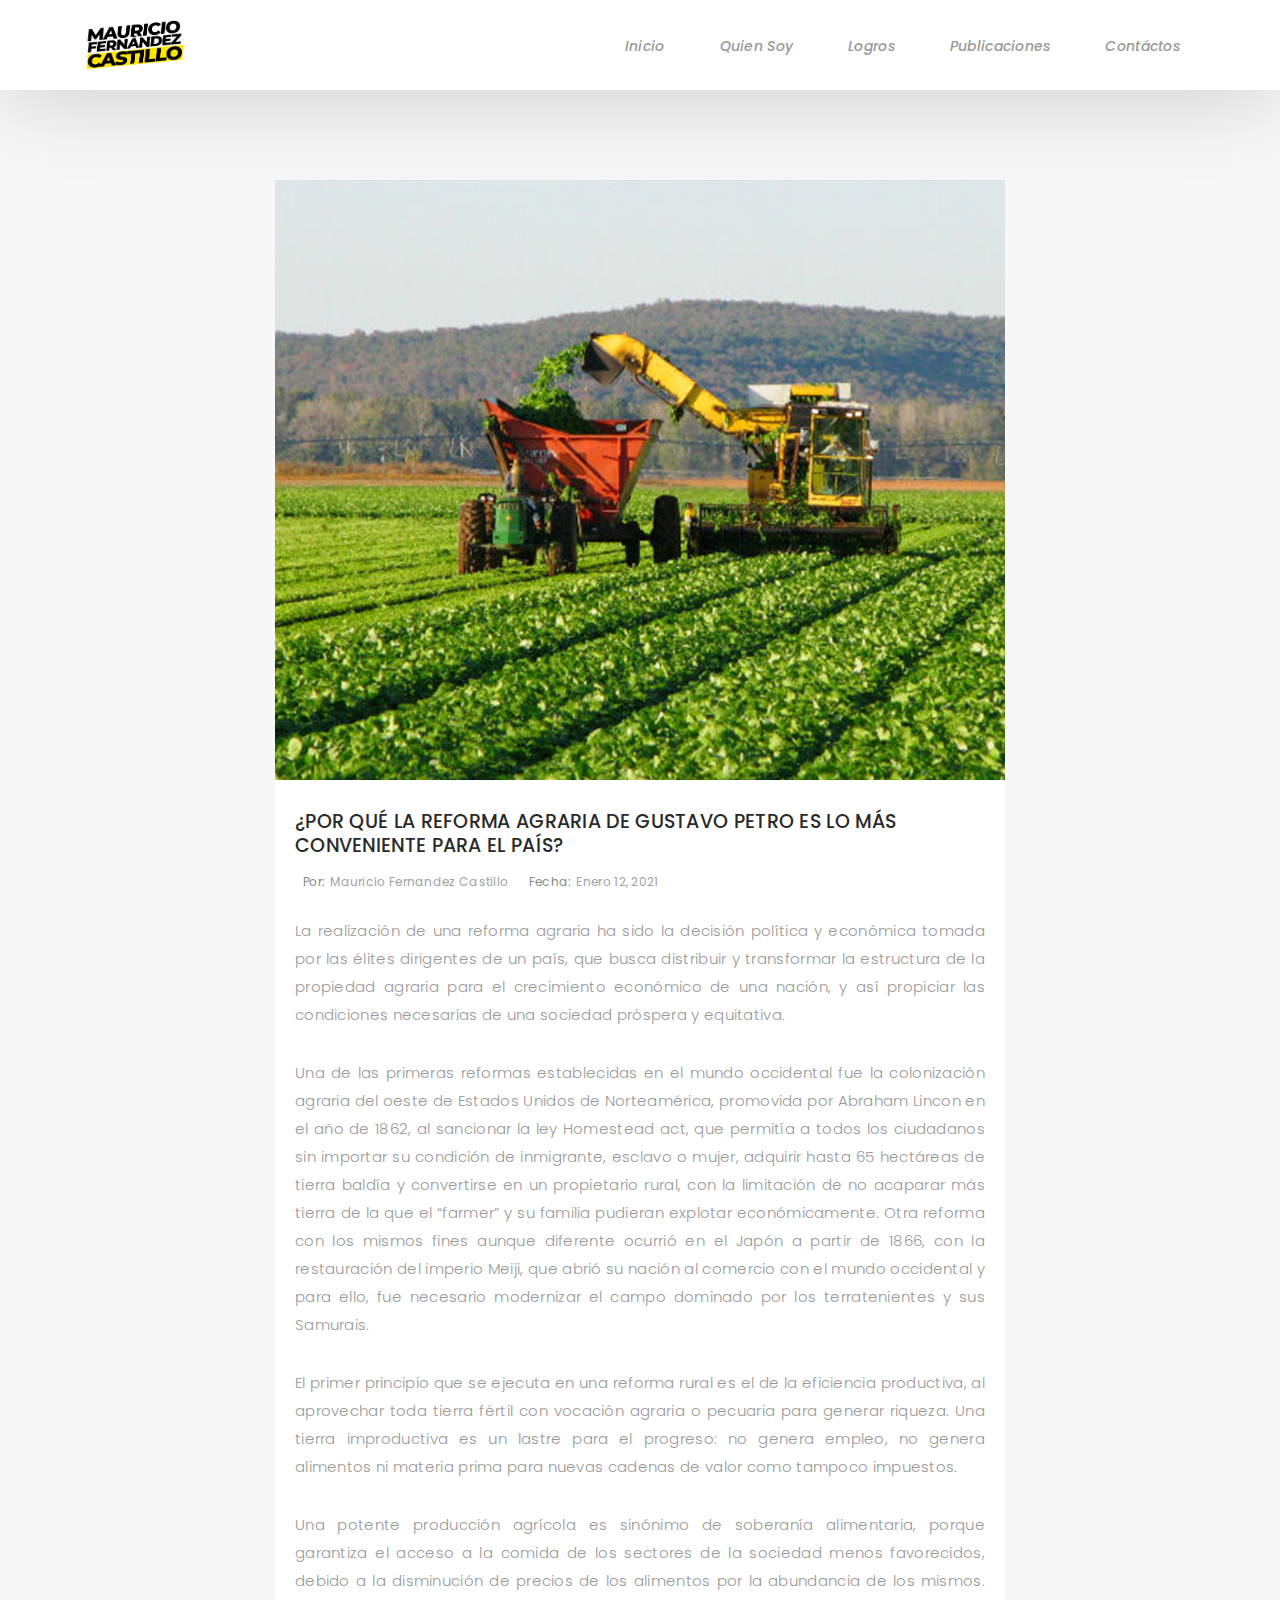
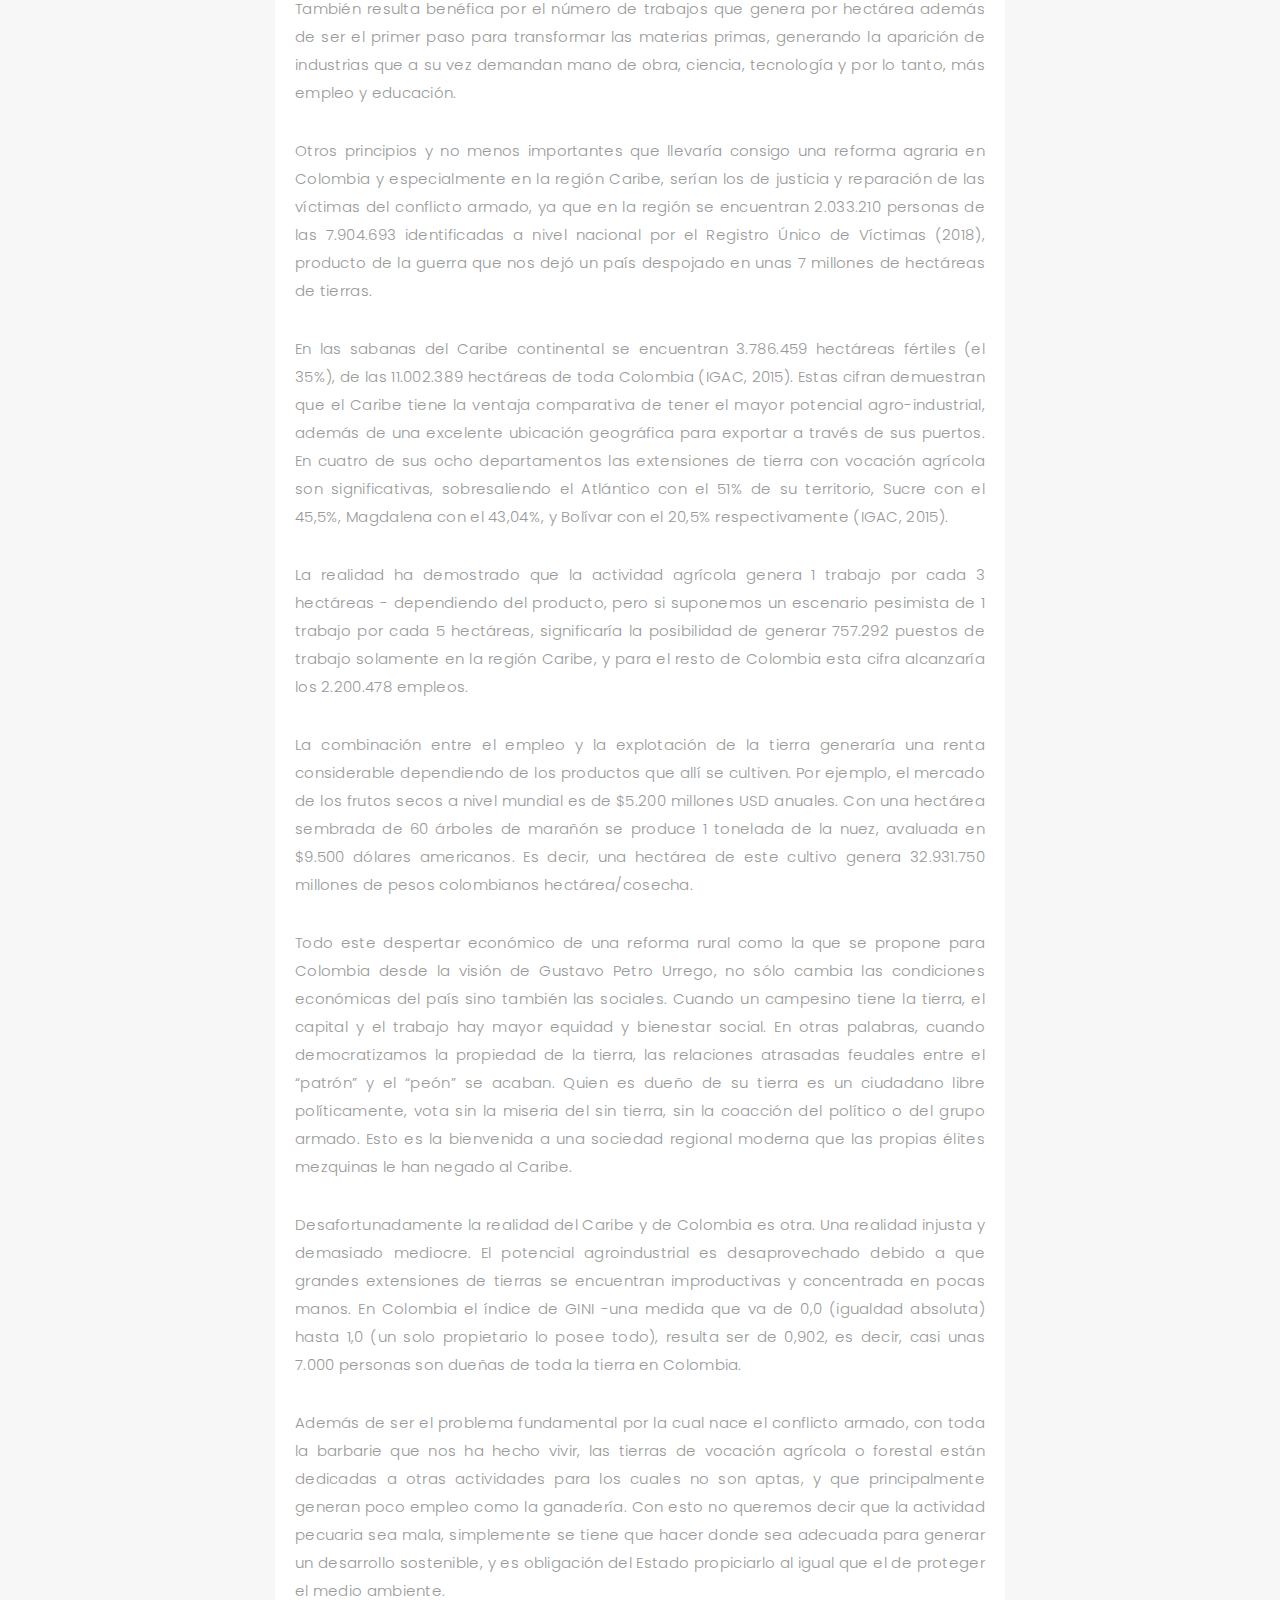
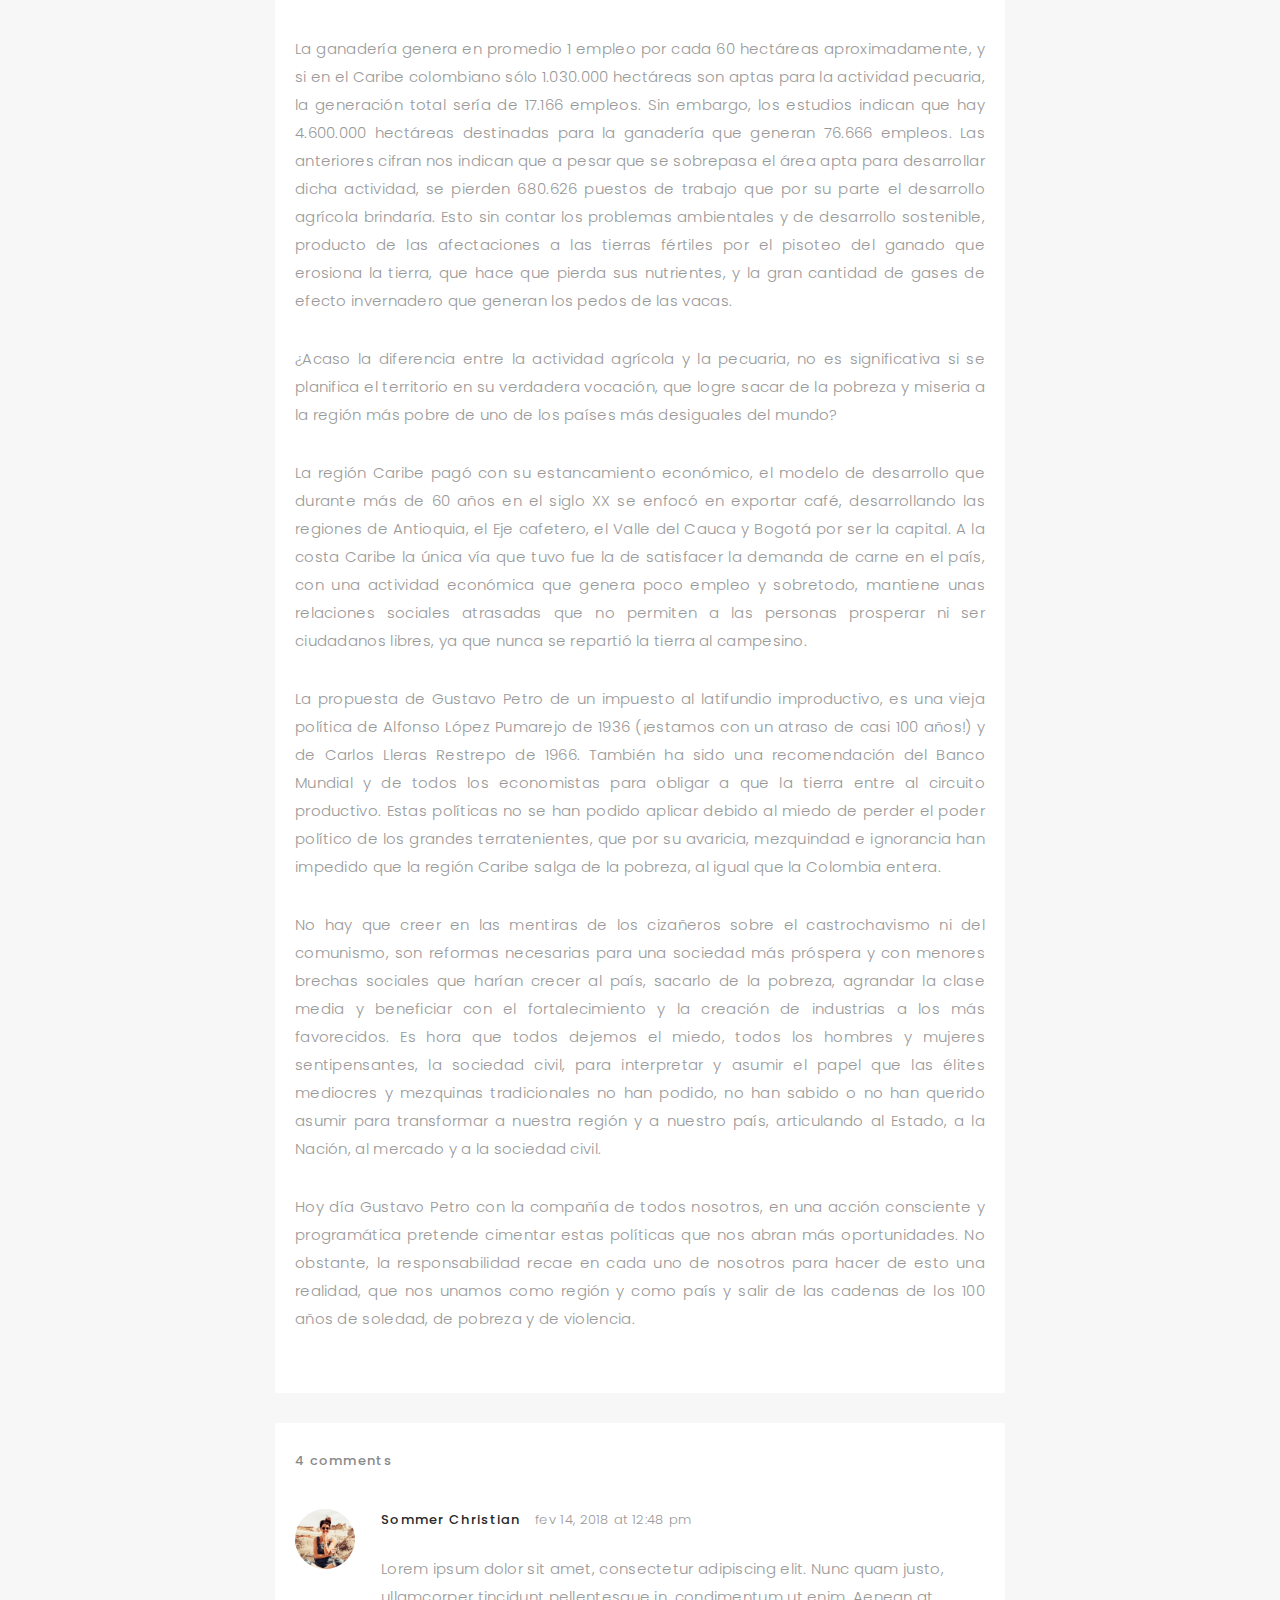
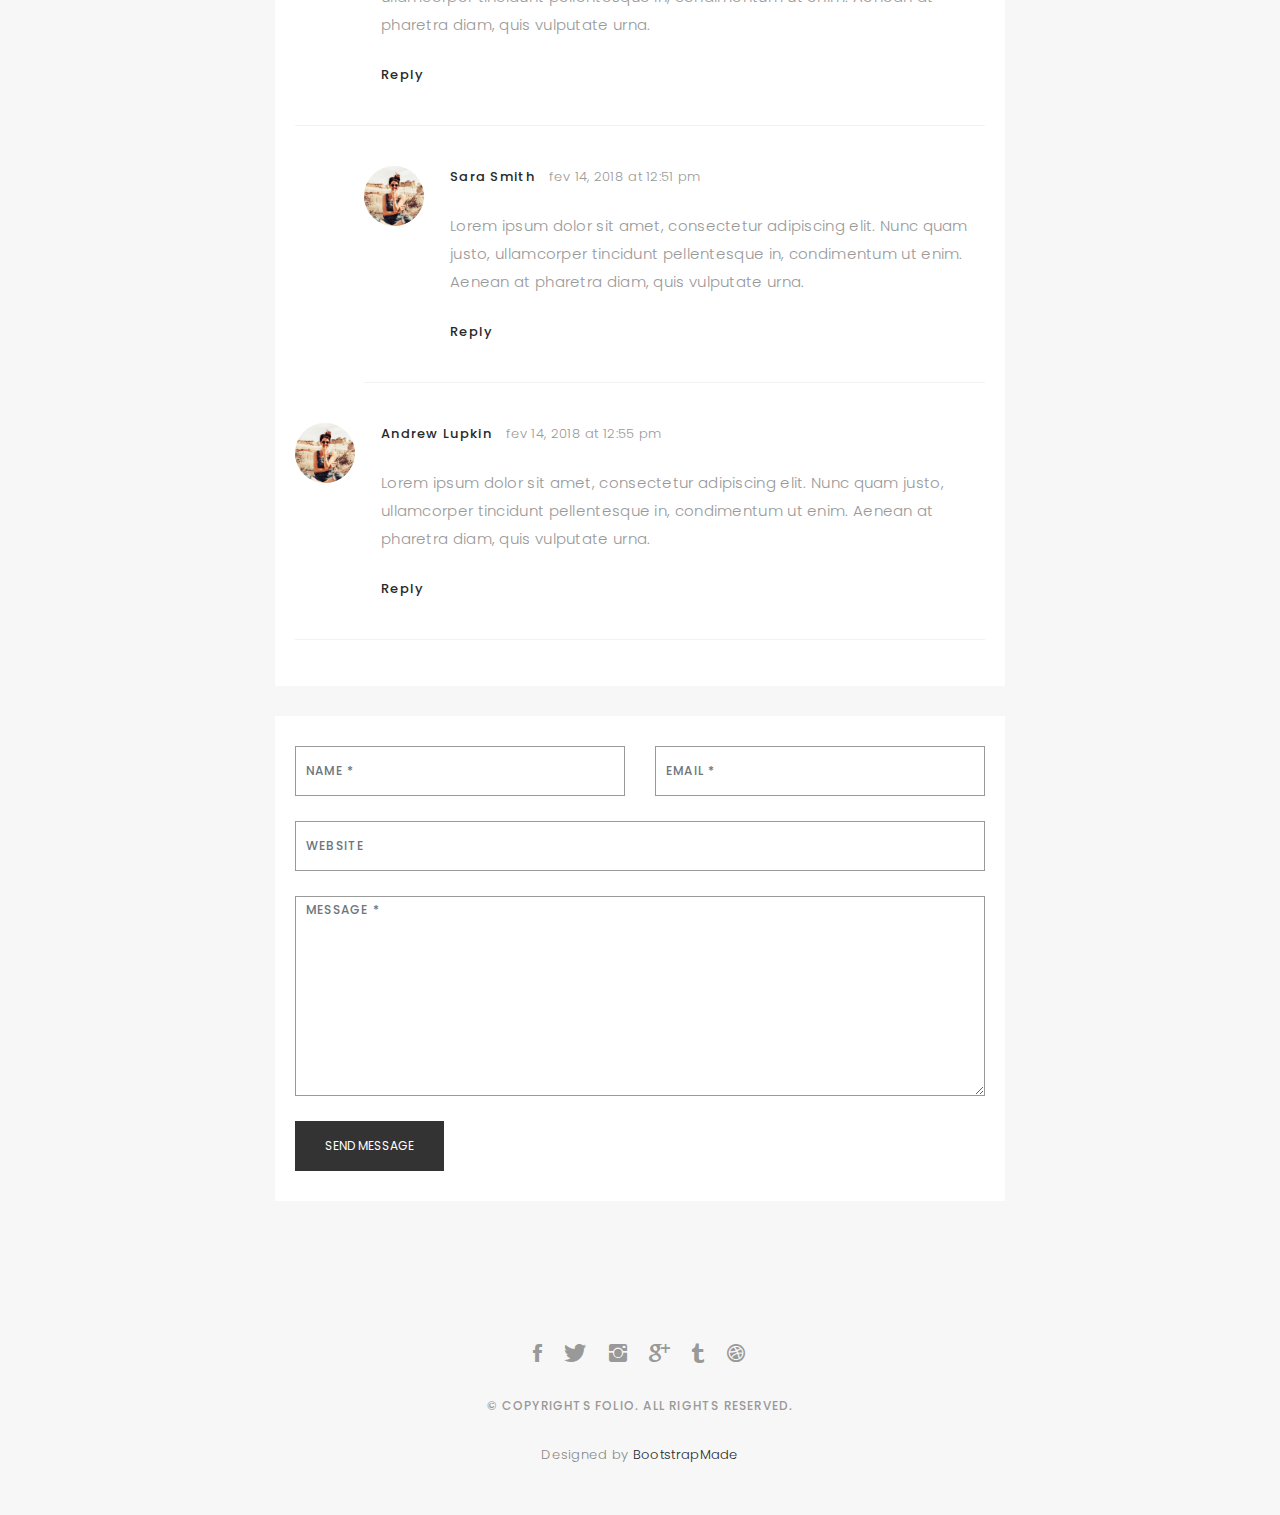
==== publicaciones/por-que-la-reforma-de-gustavo-petro-es-lo-mas-conveniente-para-el-pais.html @ 30d239d6 "segundo commit" ====
<!DOCTYPE html>
<html lang="en">
  <head>
    <!-- meta -->
    <meta charset="utf-8" />
    <meta content="width=device-width, initial-scale=1.0" name="viewport" />

    <title>
      Mauricio Fernández Castillo | ¿POR QUÉ LA REFORMA AGRARIA DE GUSTAVO PETRO
      ES LO MÁS CONVENIENTE PARA EL PAÍS?
    </title>
    <meta content="" name="keywords" />
    <meta content="" name="description" />

    <!-- Google Fonts -->
    <link
      href="https://fonts.googleapis.com/css?family=Poppins:300,300i,400,400i,500,500i,600,600i,700,700i|Playfair+Display:400,400i,700,700i,900,900i"
      rel="stylesheet"
    />

    <!-- Bootstrap CSS File -->
    <link href="../lib/bootstrap/css/bootstrap.min.css" rel="stylesheet" />

    <!-- Libraries CSS Files -->
    <link href="../lib/ionicons/css/ionicons.min.css" rel="stylesheet" />
    <link
      href="../lib/owlcarousel/assets/owl.carousel.min.css"
      rel="stylesheet"
    />
    <link href="../lib/magnific-popup/magnific-popup.css" rel="stylesheet" />
    <link href="../lib/hover/hover.min.css" rel="stylesheet" />

    <!-- Blog Stylesheet File -->
    <link href="../css/blog.css" rel="stylesheet" />

    <!-- Main Stylesheet File -->
    <link href="../css/style.css" rel="stylesheet" />

    <!-- Responsive css -->
    <link href="../css/responsive.css" rel="stylesheet" />

    <!-- Favicon -->
    <link rel="shortcut icon" href="../images/favicon.png" />

    <!-- =======================================================
    Theme Name: Folio
    Theme URL: https://bootstrapmade.com/folio-bootstrap-portfolio-template/
    Author: BootstrapMade.com
    Author URL: https://bootstrapmade.com
  ======================================================= -->
  </head>

  <body>
    <!-- start section navbar -->
    <nav id="main-nav-subpage" class="subpage-nav">
      <div class="row">
        <div class="container">
          <div class="logo">
            <a href="../index.html"
              ><img src="../images/logo.png" alt="logo"
            /></a>
          </div>

          <div class="responsive">
            <i data-icon="m" class="ion-navicon-round"></i>
          </div>

          <ul class="nav-menu list-unstyled">
            <li>
              <a href="../index.html#header" class="smoothScroll">Inicio</a>
            </li>
            <li>
              <a href="../index.html#about" class="smoothScroll">Quien Soy</a>
            </li>
            <li>
              <a href="../index.html#portfolio" class="smoothScroll">Logros</a>
            </li>
            <li>
              <a href="../index.html#journal" class="smoothScroll"
                >Publicaciones</a
              >
            </li>
            <li>
              <a href="../index.html#contact" class="smoothScroll">Contáctos</a>
            </li>
          </ul>
        </div>
      </div>
    </nav>
    <!-- End section navbar -->
    <!-- start section main content -->
    <div class="main-content paddsection">
      <div class="container">
        <div class="row justify-content-center">
          <div class="col-md-8 col-md-offset-2">
            <div class="row">
              <div class="container-main single-main">
                <div class="col-md-12">
                  <div class="block-main mb-30">
                    <img
                      src="../images/reforma-agraria-gustavo-petro-big.jpg"
                      class="img-responsive"
                      alt="reviews2"
                    />
                    <div class="content-main single-post padDiv">
                      <div class="journal-txt">
                        <h4>
                          <a href="#"
                            >¿POR QUÉ LA REFORMA AGRARIA DE GUSTAVO PETRO ES LO
                            MÁS CONVENIENTE PARA EL PAÍS?</a
                          >
                        </h4>
                      </div>
                      <div class="post-meta">
                        <ul class="list-unstyled mb-0">
                          <li class="author">
                            Por:<a href="../index.html#about">Mauricio fernandez Castillo</a>
                          </li>
                          <li class="date">
                            Fecha:<a href="#">Enero 12, 2021</a>
                          </li>
                          <!--li class="commont"><i class="ion-ios-heart-outline"></i><a href="#">3 Comments</a></li-->
                        </ul>
                      </div>
                      <p class="mb-30" align="justify">
                        La realización de una reforma agraria ha sido la
                        decisión política y económica tomada por las élites
                        dirigentes de un país, que busca distribuir y
                        transformar la estructura de la propiedad agraria para
                        el crecimiento económico de una nación, y así propiciar
                        las condiciones necesarias de una sociedad próspera y
                        equitativa.
                      </p>
                      <p class="mb-30" align="justify">
                        Una de las primeras reformas establecidas en el mundo
                        occidental fue la colonización agraria del oeste de
                        Estados Unidos de Norteamérica, promovida por Abraham
                        Lincon en el año de 1862, al sancionar la ley Homestead
                        act, que permitía a todos los ciudadanos sin importar su
                        condición de inmigrante, esclavo o mujer, adquirir hasta
                        65 hectáreas de tierra baldía y convertirse en un
                        propietario rural, con la limitación de no acaparar más
                        tierra de la que el “farmer” y su familia pudieran
                        explotar económicamente. Otra reforma con los mismos
                        fines aunque diferente ocurrió en el Japón a partir de
                        1866, con la restauración del imperio Meiji, que abrió
                        su nación al comercio con el mundo occidental y para
                        ello, fue necesario modernizar el campo dominado por los
                        terratenientes y sus Samurais.
                      </p>
                      <!--blockquote>
                        If you are still looking for that one person who will
                        change your life, take a look in the mirror.
                      </blockquote-->
                      <p class="mb-30" align="justify">
                        El primer principio que se ejecuta en una reforma rural
                        es el de la eficiencia productiva, al aprovechar toda
                        tierra fértil con vocación agraria o pecuaria para
                        generar riqueza. Una tierra improductiva es un lastre
                        para el progreso: no genera empleo, no genera alimentos
                        ni materia prima para nuevas cadenas de valor como
                        tampoco impuestos.
                      </p>
                      <p class="mb-30" align="justify">
                        Una potente producción agrícola es sinónimo de soberanía
                        alimentaria, porque garantiza el acceso a la comida de
                        los sectores de la sociedad menos favorecidos, debido a
                        la disminución de precios de los alimentos por la
                        abundancia de los mismos. También resulta benéfica por
                        el número de trabajos que genera por hectárea además de
                        ser el primer paso para transformar las materias primas,
                        generando la aparición de industrias que a su vez
                        demandan mano de obra, ciencia, tecnología y por lo
                        tanto, más empleo y educación.
                      </p>
                      <p class="mb-30" align="justify">
                        Otros principios y no menos importantes que llevaría
                        consigo una reforma agraria en Colombia y especialmente
                        en la región Caribe, serían los de justicia y reparación
                        de las víctimas del conflicto armado, ya que en la
                        región se encuentran 2.033.210 personas de las 7.904.693
                        identificadas a nivel nacional por el Registro Único de
                        Víctimas (2018), producto de la guerra que nos dejó un
                        país despojado en unas 7 millones de hectáreas de
                        tierras.
                      </p>
                      <p class="mb-30" align="justify">
                        En las sabanas del Caribe continental se encuentran
                        3.786.459 hectáreas fértiles (el 35%), de las 11.002.389
                        hectáreas de toda Colombia (IGAC, 2015). Estas cifran
                        demuestran que el Caribe tiene la ventaja comparativa de
                        tener el mayor potencial agro-industrial, además de una
                        excelente ubicación geográfica para exportar a través de
                        sus puertos. En cuatro de sus ocho departamentos las
                        extensiones de tierra con vocación agrícola son
                        significativas, sobresaliendo el Atlántico con el 51% de
                        su territorio, Sucre con el 45,5%, Magdalena con el
                        43,04%, y Bolívar con el 20,5% respectivamente (IGAC,
                        2015).
                      </p>
                      <p class="mb-30" align="justify">
                        La realidad ha demostrado que la actividad agrícola
                        genera 1 trabajo por cada 3 hectáreas - dependiendo del
                        producto, pero si suponemos un escenario pesimista de 1
                        trabajo por cada 5 hectáreas, significaría la
                        posibilidad de generar 757.292 puestos de trabajo
                        solamente en la región Caribe, y para el resto de
                        Colombia esta cifra alcanzaría los 2.200.478 empleos.
                      </p>
                      <p class="mb-30" align="justify">
                        La combinación entre el empleo y la explotación de la
                        tierra generaría una renta considerable dependiendo de
                        los productos que allí se cultiven. Por ejemplo, el
                        mercado de los frutos secos a nivel mundial es de $5.200
                        millones USD anuales. Con una hectárea sembrada de 60
                        árboles de marañón se produce 1 tonelada de la nuez,
                        avaluada en $9.500 dólares americanos. Es decir, una
                        hectárea de este cultivo genera 32.931.750 millones de
                        pesos colombianos hectárea/cosecha.
                      </p>
                      <p class="mb-30" align="justify">
                        Todo este despertar económico de una reforma rural como
                        la que se propone para Colombia desde la visión de
                        Gustavo Petro Urrego, no sólo cambia las condiciones
                        económicas del país sino también las sociales. Cuando un
                        campesino tiene la tierra, el capital y el trabajo hay
                        mayor equidad y bienestar social. En otras palabras,
                        cuando democratizamos la propiedad de la tierra, las
                        relaciones atrasadas feudales entre el “patrón” y el
                        “peón” se acaban. Quien es dueño de su tierra es un
                        ciudadano libre políticamente, vota sin la miseria del
                        sin tierra, sin la coacción del político o del grupo
                        armado. Esto es la bienvenida a una sociedad regional
                        moderna que las propias élites mezquinas le han negado
                        al Caribe.
                      </p>
                      <p class="mb-30" align="justify">Desafortunadamente la realidad del Caribe y de Colombia es otra. Una realidad injusta y demasiado
                        mediocre. El potencial agroindustrial es desaprovechado debido a que grandes extensiones de
                        tierras se encuentran improductivas y concentrada en pocas manos. En Colombia el índice de GINI
                        -una medida que va de 0,0 (igualdad absoluta) hasta 1,0 (un solo propietario lo posee todo), resulta
                        ser de 0,902, es decir, casi unas 7.000 personas son dueñas de toda la tierra en Colombia.</p>
                      <p class="mb-30" align="justify">Además de ser el problema fundamental por la cual nace el conflicto armado, con toda la barbarie
                        que nos ha hecho vivir, las tierras de vocación agrícola o forestal están dedicadas a otras actividades
                        para los cuales no son aptas, y que principalmente generan poco empleo como la ganadería. Con
                        esto no queremos decir que la actividad pecuaria sea mala, simplemente se tiene que hacer donde
                        sea adecuada para generar un desarrollo sostenible, y es obligación del Estado propiciarlo al igual
                        que el de proteger el medio ambiente.</p>
                      <p class="mb-30" align="justify">La ganadería genera en promedio 1 empleo por cada 60 hectáreas aproximadamente, y si en el
                        Caribe colombiano sólo 1.030.000 hectáreas son aptas para la actividad pecuaria, la generación total
                        sería de 17.166 empleos. Sin embargo, los estudios indican que hay 4.600.000 hectáreas destinadas
                        para la ganadería que generan 76.666 empleos. Las anteriores cifran nos indican que a pesar que se
                        sobrepasa el área apta para desarrollar dicha actividad, se pierden 680.626 puestos de trabajo que
                        por su parte el desarrollo agrícola brindaría. Esto sin contar los problemas ambientales y de
                        desarrollo sostenible, producto de las afectaciones a las tierras fértiles por el pisoteo del ganado que
                        erosiona la tierra, que hace que pierda sus nutrientes, y la gran cantidad de gases de efecto
                        invernadero que generan los pedos de las vacas.</p>
                      <p class="mb-30" align="justify">¿Acaso la diferencia entre la actividad agrícola y la pecuaria, no es significativa si se planifica el
                        territorio en su verdadera vocación, que logre sacar de la pobreza y miseria a la región más pobre de
                        uno de los países más desiguales del mundo?</p>
                      <p class="mb-30" align="justify">La región Caribe pagó con su estancamiento económico, el modelo de desarrollo que durante más
                        de 60 años en el siglo XX se enfocó en exportar café, desarrollando las regiones de Antioquia, el
                        Eje cafetero, el Valle del Cauca y Bogotá por ser la capital. A la costa Caribe la única vía que tuvo
                        fue la de satisfacer la demanda de carne en el país, con una actividad económica que genera poco
                        empleo y sobretodo, mantiene unas relaciones sociales atrasadas que no permiten a las personas
                        prosperar ni ser ciudadanos libres, ya que nunca se repartió la tierra al campesino.</p>
                      <p class="mb-30" align="justify">La propuesta de Gustavo Petro de un impuesto al latifundio improductivo, es una vieja política de
                        Alfonso López Pumarejo de 1936 (¡estamos con un atraso de casi 100 años!) y de Carlos Lleras
                        Restrepo de 1966. También ha sido una recomendación del Banco Mundial y de todos los
                        economistas para obligar a que la tierra entre al circuito productivo. Estas políticas no se han podido
                        aplicar debido al miedo de perder el poder político de los grandes terratenientes, que por su avaricia,
                        mezquindad e ignorancia han impedido que la región Caribe salga de la pobreza, al igual que la
                        Colombia entera.</p>
                      <p class="mb-30" align="justify">No hay que creer en las mentiras de los cizañeros sobre el castrochavismo ni del comunismo, son
                        reformas necesarias para una sociedad más próspera y con menores brechas sociales que harían
                        crecer al país, sacarlo de la pobreza, agrandar la clase media y beneficiar con el fortalecimiento y la
                        creación de industrias a los más favorecidos. Es hora que todos dejemos el miedo, todos los
                        hombres y mujeres sentipensantes, la sociedad civil, para interpretar y asumir el papel que las élites
                        mediocres y mezquinas tradicionales no han podido, no han sabido o no han querido asumir para
                        transformar a nuestra región y a nuestro país, articulando al Estado, a la Nación, al mercado y a la
                        sociedad civil.</p>
                      <p class="mb-30" align="justify">Hoy día Gustavo Petro con la compañía de todos nosotros, en una acción consciente y programática
                        pretende cimentar estas políticas que nos abran más oportunidades. No obstante, la responsabilidad
                        recae en cada uno de nosotros para hacer de esto una realidad, que nos unamos como región y como
                        país y salir de las cadenas de los 100 años de soledad, de pobreza y de violencia.</p>

                    </div>
                  </div>
                </div>
                <div class="col-md-12">
                  <div class="comments text-left padDiv mb-30">
                    <div class="entry-comments">
                      <h6 class="mb-30">4 comments</h6>
                      <ul class="entry-comments-list list-unstyled">
                        <li>
                          <div class="entry-comments-item">
                            <img
                              src="../images/avatar.jpg"
                              class="entry-comments-avatar"
                              alt=""
                            />
                            <div class="entry-comments-body">
                              <span class="entry-comments-author"
                                >Sommer Christian</span
                              >
                              <span
                                ><a href="#">fev 14, 2018 at 12:48 pm</a></span
                              >
                              <p class="mb-10">
                                Lorem ipsum dolor sit amet, consectetur
                                adipiscing elit. Nunc quam justo, ullamcorper
                                tincidunt pellentesque in, condimentum ut enim.
                                Aenean at pharetra diam, quis vulputate urna.
                              </p>
                              <a class="rep" href="#">Reply</a>
                            </div>
                          </div>
                          <ul class="entry-comments-reply list-unstyled">
                            <li>
                              <div class="entry-comments-item">
                                <img
                                  src="../images/avatar.jpg"
                                  class="entry-comments-avatar"
                                  alt=""
                                />
                                <div class="entry-comments-body">
                                  <span class="entry-comments-author"
                                    >Sara Smith</span
                                  >
                                  <span
                                    ><a href="#"
                                      >fev 14, 2018 at 12:51 pm</a
                                    ></span
                                  >
                                  <p class="mb-10">
                                    Lorem ipsum dolor sit amet, consectetur
                                    adipiscing elit. Nunc quam justo,
                                    ullamcorper tincidunt pellentesque in,
                                    condimentum ut enim. Aenean at pharetra
                                    diam, quis vulputate urna.
                                  </p>
                                  <a class="rep" href="#">Reply</a>
                                </div>
                              </div>
                            </li>
                          </ul>
                        </li>
                        <li>
                          <div class="entry-comments-item">
                            <img
                              src="../images/avatar.jpg"
                              class="entry-comments-avatar"
                              alt=""
                            />
                            <div class="entry-comments-body">
                              <span class="entry-comments-author"
                                >Andrew Lupkin</span
                              >
                              <span
                                ><a href="#">fev 14, 2018 at 12:55 pm</a></span
                              >
                              <p class="mb-10">
                                Lorem ipsum dolor sit amet, consectetur
                                adipiscing elit. Nunc quam justo, ullamcorper
                                tincidunt pellentesque in, condimentum ut enim.
                                Aenean at pharetra diam, quis vulputate urna.
                              </p>
                              <a class="rep" href="#">Reply</a>
                            </div>
                          </div>
                        </li>
                      </ul>
                    </div>
                  </div>
                </div>
                <div class="col-lg-12">
                  <div class="cmt padDiv">
                    <form id="comment-form" method="post" action="" role="form">
                      <div class="row">
                        <div class="col-lg-6">
                          <div class="form-group">
                            <input
                              id="form_name"
                              type="text"
                              name="name"
                              class="form-control"
                              placeholder="Name *"
                              required="required"
                            />
                          </div>
                        </div>
                        <div class="col-lg-6">
                          <div class="form-group">
                            <input
                              id="form_email"
                              type="email"
                              name="email"
                              class="form-control"
                              placeholder="email *"
                              required="required"
                            />
                          </div>
                        </div>
                        <div class="col-md-12">
                          <div class="form-group">
                            <input
                              id="form_name"
                              type="text"
                              name="website"
                              class="form-control"
                              placeholder="Website"
                            />
                          </div>
                        </div>
                        <div class="col-lg-12">
                          <div class="form-group">
                            <textarea
                              id="form_message"
                              name="message"
                              class="form-control"
                              placeholder="Message *"
                              style="height: 200px"
                              required="required"
                            ></textarea>
                          </div>
                        </div>
                        <div class="col-lg-12">
                          <input
                            type="submit"
                            class="btn btn-defeault btn-send"
                            value="Send message"
                          />
                        </div>
                      </div>
                    </form>
                  </div>
                </div>
              </div>
            </div>
          </div>
        </div>
      </div>
    </div>
    <!--  </div> -->
    <!-- start section main content -->

    <!-- start section footer -->
    <div id="footer" class="text-center">
      <div class="container">
        <div class="socials-media text-center">
          <ul class="list-unstyled">
            <li>
              <a href="#"><i class="ion-social-facebook"></i></a>
            </li>
            <li>
              <a href="#"><i class="ion-social-twitter"></i></a>
            </li>
            <li>
              <a href="#"><i class="ion-social-instagram"></i></a>
            </li>
            <li>
              <a href="#"><i class="ion-social-googleplus"></i></a>
            </li>
            <li>
              <a href="#"><i class="ion-social-tumblr"></i></a>
            </li>
            <li>
              <a href="#"><i class="ion-social-dribbble"></i></a>
            </li>
          </ul>
        </div>

        <p>&copy; Copyrights Folio. All rights reserved.</p>

        <div class="credits">
          <!--
          All the links in the footer should remain intact.
          You can delete the links only if you purchased the pro version.
          Licensing information: https://bootstrapmade.com/license/
          Purchase the pro version with working PHP/AJAX contact form: https://bootstrapmade.com/buy/?theme=Folio
        -->
          Designed by <a href="https://bootstrapmade.com/">BootstrapMade</a>
        </div>
      </div>
    </div>
    <!-- End section footer -->

    <!-- JavaScript Libraries -->
    <script src="../lib/jquery/jquery.min.js"></script>
    <script src="../lib/jquery/jquery-migrate.min.js"></script>
    <script src="../lib/bootstrap/js/bootstrap.bundle.min.js"></script>
    <script src="../lib/typed/typed.js"></script>
    <script src="../lib/owlcarousel/owl.carousel.min.js"></script>
    <script src="../lib/magnific-popup/magnific-popup.min.js"></script>
    <script src="../lib/isotope/isotope.pkgd.min.js"></script>

    <!-- Contact Form JavaScript File -->
    <script src="../contactform/contactform.js"></script>

    <!-- Template Main Javascript File -->
    <script src="../js/main.js"></script>
  </body>
</html>
---- css/blog.css ----
/*-----------------------------------------------------------------------------------*/

/*  -  Navbar fixd page
/*-----------------------------------------------------------------------------------*/

.subpage-nav {
  display: block !important;
  position: relative;
}

/*-----------------------------------------------------------------------------------*/

/*  /* Single page */

/*-----------------------------------------------------------------------------------*/

/* main content */

.main-content {
  background: #f7f7f7;
}

.main-content .container-main {
  display: inline-block;
  width: 100%;
}

.main-content .container-main .block-main {
  margin-bottom: 30px;
  overflow: hidden;
}

.container-main .block-main .content-main {
  background: #fff none repeat scroll 0 0;
  display: inline-block;
  width: 100%;
}

.journal-txt h4 a {
  display: block;
  font-size: 19px;
  line-height: 24px;
  margin: 0 0 13px 0;
  font-weight: 500;
  color: #292929;
  -moz-transition: all 0.5s ease-in-out 0s;
  -ms-transition: all 0.5s ease-in-out 0s;
  -o-transition: all 0.5s ease-in-out 0s;
  -webkit-transition: all 0.5s ease-in-out 0s;
  transition: all 0.5s ease-in-out 0s;
}

.journal-txt h4 a:hover {
  color: #b8a07e;
  -moz-transition: all 0.5s ease-in-out 0s;
  -ms-transition: all 0.5s ease-in-out 0s;
  -o-transition: all 0.5s ease-in-out 0s;
  -webkit-transition: all 0.5s ease-in-out 0s;
  transition: all 0.5s ease-in-out 0s;
}

.post-meta ul li {
  font-size: 12px;
  font-weight: normal;
  margin-left: 8px;
  margin-right: 8px;
  text-transform: capitalize;
  display: inline-block;
  float: none;
}

.content-main .post-meta a {
  color: #a2a2a2;
  margin-left: 5px;
}

/* Commonts */

.comments {
  background: #fff;
}

.entry-comments h6 {
  margin-right: 10px;
  font-size: 13px;
  letter-spacing: 0.1em;
  font-weight: 500;
}

.entry-comments-item {
  margin-top: 40px;
  padding-bottom: 40px;
  border-bottom: 1px solid #f2f2f2;
}

.entry-comments-avatar {
  position: absolute;
  display: block;
  border-radius: 50%;
  width: 60px;
  height: 60px;
}

.entry-comments-body {
  padding-left: 86px;
}

.entry-comments-author {
  margin-right: 10px;
  font-size: 13px;
  color: #292929;
  letter-spacing: 0.1em;
  font-weight: 500;
}

.rep {
  font-size: 13px;
  color: #292929;
  letter-spacing: 0.1em;
  font-weight: 500;
  text-transform: capitalize;
}

.entry-comments span a {
  font-size: 13px;
  color: #999;
}

.entry-comments-reply {
  padding-left: 10%;
}

/* Commonts form */

.cmt {
  background: #fff;
}

blockquote {
  padding: 40px;
  background-color: #f2f2f2;
  margin: 30px 0;
  border: none;
  border-left: 4px solid #b8a07e;
}
---- css/style.css ----
/*
  Theme Name: Folio
  Theme URL: https://bootstrapmade.com/folio-bootstrap-portfolio-template/
  Author: BootstrapMade.com
  Author URL: https://bootstrapmade.com
*/

/*  General Styling
/*-----------------------------------------------------------------------------------*/

body {
  background: #ffffff;
  color: #898989;
  font-family: 'Poppins', helvetica;
  font-size: 15px;
  font-weight: 300;
  line-height: 20px;
  letter-spacing: 0.02em;
  overflow-x: hidden;
  margin: 0 auto;
  padding: 0;
  -moz-box-sizing: border-box;
  -ms-box-sizing: border-box;
  -o-box-sizing: border-box;
  -webkit-box-sizing: border-box;
  box-sizing: border-box;
}

h1, h2, h3, h4, h5, h6 {
  margin: 0;
}

h2 {
  color: #292929;
  font-weight: 600;
}

h4 {
  color: #292929;
  font-size: 14px;
  font-weight: 600;
}

a {
  color: #292929;
  text-decoration: none !important;
  -moz-transition: all 0.5s ease-in-out 0s;
  -ms-transition: all 0.5s ease-in-out 0s;
  -o-transition: all 0.5s ease-in-out 0s;
  -webkit-transition: all 0.5s ease-in-out 0s;
  transition: all 0.5s ease-in-out 0s;
}

a:hover {
  -moz-transition: all 0.5s ease-in-out 0s;
  -ms-transition: all 0.5s ease-in-out 0s;
  -o-transition: all 0.5s ease-in-out 0s;
  -webkit-transition: all 0.5s ease-in-out 0s;
  transition: all 0.5s ease-in-out 0s;
}

a:hover, a:focus {
  color: #b8a07e;
  text-decoration: underline;
}

nav ul li a {
  padding: 2px 0 0 0;
  position: relative;
  display: block;
  font-size: 12px;
  color: #999999;
  letter-spacing: 0.1em;
  font-weight: 500;
  line-height: 14px;
  text-transform: uppercase;
  -moz-transition: all 0.5s ease-in-out 0s;
  -ms-transition: all 0.5s ease-in-out 0s;
  -o-transition: all 0.5s ease-in-out 0s;
  -webkit-transition: all 0.5s ease-in-out 0s;
  transition: all 0.5s ease-in-out 0s;
}

p {
  margin: 25px 0;
  padding: 0;
  font-size: 15px;
  color: #999999;
  line-height: 28px;
}

::-moz-selection {
  background: #b8a07e;
  color: #fff;
}

::selection {
  background: #b8a07e;
  color: #fff;
}

.btn {
  background: #333;
  border: medium none;
  border-radius: 0;
  color: #fff;
  font-size: 12px;
  height: 50px;
  line-height: 50px;
  padding: 0 30px;
  text-transform: uppercase;
}

.btn:hover, .btn:focus {
  color: #fff;
}

.padDiv {
  padding: 30px 20px;
}

.section-title {
  margin-bottom: 70px;
}

.section-title h2 {
  font-size: 25px;
  letter-spacing: 2px;
  text-transform: uppercase;
  font-style: italic;
}

.form-control {
  background-color: transparent;
  border: 1px solid #999;
  border-radius: 0;
  color: #999999;
  font-size: 12px;
  font-weight: 500;
  height: 50px;
  letter-spacing: 0.1em;
  padding-left: 10px;
  margin: 0 0 25px 0;
  line-height: 14px;
  text-transform: uppercase;
}

.form-control:focus {
  box-shadow: none;
  outline: 0 none;
}

.paddsection {
  padding-top: 90px;
  padding-bottom: 90px;
}

.paddsections {
  padding-top: 90px;
  padding-bottom: 90px !important;
}

.hvr-shutter-in-horizontal::before {
  background: #333;
}

.hvr-shutter-in-horizontal:hover {
  background: #b8a07e;
}

.mb-30 {
  margin-bottom: 30px;
}

/*-----------------------------------------------------------------------------------*/
/*  Navbar Top
/*-----------------------------------------------------------------------------------*/

nav {
  position: fixed;
  background: #fff;
  z-index: 1000;
  width: 100%;
  padding: 20px;
  display: none;
  -webkit-box-shadow: 0px 2px 92px 0px rgba(0, 0, 0, 0.18);
  -moz-box-shadow: 0px 2px 92px 0px rgba(0, 0, 0, 0.18);
  box-shadow: 0px 2px 92px 0px rgba(0, 0, 0, 0.18);
}

.nav-menu {
  float: right;
  line-height: 32px;
  margin-bottom: 0;
  padding-top: 16px;
}

nav ul li {
  float: left;
  margin-right: 15px;
  font-family: 'Poppins', sans-serif;
  font-size: 14px;
  margin-left: 40px;
}

nav ul li a {
  padding: 2px 0 0 0;
  position: relative;
  display: block;
  font-size: 14px;
  color: #999999;
  font-family: 'Poppins', helvetica;
  font-weight: 500;
  line-height: 16px;
  letter-spacing: 0.02em;
  text-transform: capitalize;
  font-style: italic;
}

.logo {
  float: left;
}

.logo img {
  width: 100px;
  height: 50px;
}

.responsive {
  display: none;
  font-size: 23px;
}

.active {
  color: #afafaf;
}

/*----------------------------------------------------------------------------------*/
/*  Header
/*-----------------------------------------------------------------------------------*/

#header {
  background: url("../images/mfc-bg.jpg") repeat scroll center center / cover;
  height: 100vh;
  width: 100%;
}


#header .header-content {
  height: 100vh;
  text-align: left;
  width: 100%;
  display: flex;
  justify-content: center;
  flex-direction: column;
}

.header-content h1 {
  font-size: 60px;
  font-weight: 700;
  margin-bottom: 10px;
  text-transform: uppercase;
  color: #fff;
  line-height: 55px;
  font-style: italic;
  text-shadow: 0.1em 0.1em 0.2em #000
}

.header-content p {
  font-size: 15px;
  letter-spacing: 5px;
  margin-top: 0;
  margin-bottom: 30px;
  text-transform: capitalize;
  color: #fff;
  font-weight: 700;
  font-style: italic;
  text-shadow: 0.1em 0.1em 0.2em #000
}

.header-content .list-social li {
  float: left;
  margin-right: 20px;
}

.header-content .list-social li i {
  color: #fff;
  font-size: 15px;
}

/*-----------------------------------------------------------------------------------*/
/*  Aout-us
/*-----------------------------------------------------------------------------------*/

#about {
  width: 100%;
  height: auto;
  background: #f7f7f7;
  padding-top: 190px;
}

#about .div-img-bg {
  padding-bottom: 40px;
  border: 20px solid #fdfa46;
}

#about .div-img-bg .about-img img {
  width: 100%;
  box-shadow: 0px 0px 85px 0px rgba(0, 0, 0, 0.14);
  margin-top: -60px;
  margin-left: 40px;
  height: 400px;
  object-fit: cover;
}

#about .about-descr .p-heading {
  font-family: 'Playfair Display', serif;
  font-size: 28px;
  text-align: left;
}

#about .about-descr .separator {
  max-width: 80%;
  margin-bottom: 0;
  text-align: left;
}

/*-----------------------------------------------------------------------------------*/
/*   Services
/*-----------------------------------------------------------------------------------*/

#services {
  background: #f7f7f7;
  position: relative;
  padding-bottom: 80px;
}

.owl-item {
  float: left;
}
.services-block span {
  margin: 10px 0;
  position: relative;
  font-size: 13px;
  color: #292929;
  letter-spacing: 0.1em;
  font-weight: 500;
  text-transform: uppercase;
  display: block;
}

.services-block .separator {
  margin: 0;
  font-size: 13px;
  line-height: 22px;
}

.services-block i {
  font-size: 44px;
  color: #b8a07e;
  line-height: 44px;
}


.services-carousel  .owl-stage-outer {
  overflow: hidden;
}

.services-carousel .owl-dots {
  margin-top: 5px;
  text-align: center;
}

.services-carousel .owl-dot {
  display: inline-block;
  margin: 0 5px;
  width: 12px !important;
  height: 12px !important;
  border-radius: 50%;
  border: 0;
  padding: 0 !important;
  background-color: #ddd;
  cursor: pointer;
}

.services-carousel .owl-dot.active {
  background-color: #b8a07e;
}

.owl-nav {
  display: none;
}


/*-----------------------------------------------------------------------------------*/
/*  Portfolio
/*-----------------------------------------------------------------------------------*/

#portfolio {
  position: relative;
  padding-bottom: 50px;
}

#portfolio .portfolio-list {
  margin-bottom: 50px;
}

#portfolio .portfolio-list .nav {
  display: inline-block;
  margin: 0;
}

#portfolio .portfolio-list .nav li {
  margin: 0 40px 0 0;
  float: left;
  font-size: 14px;
  color: #999999;
  line-height: 16px;
  cursor: pointer;
  font-family: 'Poppins', helvetica;
  font-weight: 500;
  letter-spacing: 0.02em;
  text-transform: capitalize;
  -moz-transition: all 0.5s ease-in-out 0s;
  -ms-transition: all 0.5s ease-in-out 0s;
  -o-transition: all 0.5s ease-in-out 0s;
  -webkit-transition: all 0.5s ease-in-out 0s;
  transition: all 0.5s ease-in-out 0s;
}

#portfolio .portfolio-list .nav li:hover, #portfolio .portfolio-list .nav li.filter-active  {
  color: #b8a07e;
  -moz-transition: all 0.5s ease-in-out 0s;
  -ms-transition: all 0.5s ease-in-out 0s;
  -o-transition: all 0.5s ease-in-out 0s;
  -webkit-transition: all 0.5s ease-in-out 0s;
  transition: all 0.5s ease-in-out 0s;
}

#portfolio .portfolio-container {
  display: inline-block;
  margin-bottom: 50px;
  width: 100%;
}

.portfolio-thumbnail {
  margin-bottom: 30px;
  overflow: hidden;
}

.portfolio-thumbnail img {
  max-width: 100%;
}

/*-----------------------------------------------------------------------------------*/
/*  Journal
/*-----------------------------------------------------------------------------------*/

#journal,  #journal-blog {
  height: auto;
  width: 100%;
  background: #f7f7f7;
  padding-bottom: 60px;
  position: relative;
}

#journal-blog {
  background: #fff;
  padding-bottom: 30px;
}

#journal .journal-block {
  display: inline-block;
  height: auto;
  width: 100%;
}

#journal .journal-block .journal-info {
  position: relative;
}

.journal-block .journal-info img {
  max-width: 100%;
}

.journal-block .journal-info .journal-txt {
  padding: 25px 0px;
  position: relative;
}

.journal-block .journal-info .journal-txt h4 a {
  display: block;
  font-size: 19px;
  line-height: 24px;
  margin: 0 0 13px 0;
  font-weight: 500;
  color: #292929;
  -moz-transition: all 0.5s ease-in-out 0s;
  -ms-transition: all 0.5s ease-in-out 0s;
  -o-transition: all 0.5s ease-in-out 0s;
  -webkit-transition: all 0.5s ease-in-out 0s;
  transition: all 0.5s ease-in-out 0s;
}

.journal-block .journal-info .journal-txt h4 a:hover {
  color: #b8a07e;
  -moz-transition: all 0.5s ease-in-out 0s;
  -ms-transition: all 0.5s ease-in-out 0s;
  -o-transition: all 0.5s ease-in-out 0s;
  -webkit-transition: all 0.5s ease-in-out 0s;
  transition: all 0.5s ease-in-out 0s;
}

.journal-block .journal-info .journal-txt p {
  margin: 0;
  font-size: 14px;
  line-height: 24px;
}

/*-----------------------------------------------------------------------------------*/
/*  Contact
/*-----------------------------------------------------------------------------------*/

#contact {
  height: auto;
  width: 100%;
}

.contact-details {
  list-style: none;
  margin: 0;
  padding: 0;
}

.contact-details li {
  padding-bottom: 10px;
}

#contact input, #contact textarea {
  width: 100%;
}


#contact  #sendmessage {
  color: #18d26e;
  border: 1px solid #18d26e;
  display: none;
  text-align: center;
  padding: 15px;
  font-weight: 600;
  margin: 15px;
}

#contact  #errormessage {
  color: red;
  display: none;
  border: 1px solid red;
  text-align: center;
  padding: 15px;
  font-weight: 600;
  margin: 15px;
}

#contact #sendmessage.show, #contact #errormessage.show, #contact .show {
  display: block;
}

#contact .validation {
  color: red;
  display: none;
  margin: 0 0 20px;
  font-weight: 400;
  font-size: 13px;
}

/*-----------------------------------------------------------------------------------*/
/*  Footer
/*-----------------------------------------------------------------------------------*/

#footer {
  background: #f7f7f7;
  padding-top: 50px;
  padding-bottom: 50px;
}

#footer .socials-media {
  width: 100%;
}

#footer .socials-media ul {
  display: inline-block;
  float: none;
  margin: 0 0 20px 0;
}

#footer .socials-media ul li {
  float: left;
  margin-left: 10px;
  margin-right: 10px;
}

#footer .socials-media ul li a {
  font-size: 24px;
  color: #999;
  letter-spacing: 0.1em;
  font-weight: 500;
  background: transparent;
  text-transform: uppercase;
  -moz-transition: all 0.5s ease-in-out 0s;
  -ms-transition: all 0.5s ease-in-out 0s;
  -o-transition: all 0.5s ease-in-out 0s;
  -webkit-transition: all 0.5s ease-in-out 0s;
  transition: all 0.5s ease-in-out 0s;
}

#footer .socials-media ul li a:hover {
  color: #b8a07e;
  -moz-transition: all 0.5s ease-in-out 0s;
  -ms-transition: all 0.5s ease-in-out 0s;
  -o-transition: all 0.5s ease-in-out 0s;
  -webkit-transition: all 0.5s ease-in-out 0s;
  transition: all 0.5s ease-in-out 0s;
}

#footer p {
  font-size: 12px;
  letter-spacing: 0.1em;
  font-weight: 500;
  margin-top: 0;
  text-transform: uppercase;
}

.credits {
  font-size: 13px;
}
---- css/responsive.css ----
/** Width between 1200x to 0
 *  ~~~~~~~~~~~~~~~~~~~~~~~~~~~~~~~~~~~~
 */

@media (min-width: 1200px) {

}

/** Width between 992px to 1199px
 *  ~~~~~~~~~~~~~~~~~~~~~~~~~~~~~~~~~~~~
 */

@media (min-width: 992px) and (max-width: 1199px) {
  
}

/** Width between 768px to 991px
 *  ~~~~~~~~~~~~~~~~~~~~~~~~~~~~~~~~~~~~
 */

@media (min-width: 768px) and (max-width: 991px) {
  /* Navbar */
  nav {
    padding: 10px 15px;
  }
  .nav-menu {
    margin-top: 40px;
    display: none;
    float: none;
    width: 100%;
  }
  .nav-menu li {
    float: none;
    width: 100%;
    text-align: center;
    border-top: 1px solid #f7f7f7;
    line-height: 45px;
    margin-left: 0;
    padding-top: 10px;
    padding-bottom: 10px;
  }
  .responsive {
    float: right;
    padding-top: 15px;
    display: block;
  }

  .header-content h1 {
    font-size: 30px;
  }
  /* About */
  .head-info .header-content .cmaster h1 {
    font-size: 32px;
  }
  #about .div-img-bg {
    padding: 0;
  }
  #about .div-img-bg .about-img img {
    margin-top: 0%;
    margin-left: calc(0% - 0px);
  }
  #about .about-descr .p-heading {
    font-size: 20px;
  }
  #about .about-descr .separator {
    max-width: 100%;
    margin-bottom: 0;
  }
  /* portfolio */
  #portfolio .portfolio-list .nav li {
    float: none;
    margin: 20px;
    display: inline-block;
  }
  /* journal */
  #journal .journal-block .journal-info {
    margin-bottom: 30px;
  }
  /* Contact */
  .contact-contact {
    margin-bottom: 30px;
  }
  /* Footer */
  #footer .socials-media ul li {
    margin-right: 0;
    margin-left: 0;
    float: none;
    display: inline-block;
  }
}

/** Width between 767px to 0
 *  ~~~~~~~~~~~~~~~~~~~~~~~~~~~~~~~~~~~~
 */

@media (max-width: 767px) {
  /* Navbar */
  nav {
    padding: 20px 15px;
  }
  .nav-menu {
    margin-top: 40px;
    display: none;
    float: none;
    width: 100%;
  }
  .nav-menu li {
    float: none;
    width: 100%;
    text-align: center;
    border-top: 1px solid #f7f7f7;
    line-height: 45px;
    margin-left: 0;
    padding-top: 10px;
    padding-bottom: 10px;
  }
  .responsive {
    float: right;
    padding-top: 15px;
    display: block;
  }
  .header-content h1 {
    font-size: 45px;
    line-height: 40px;
  }
  /* About */
  .head-info .header-content h1 {
    font-size: 32px;
  }
  #about .div-img-bg {
    padding: 0;
  }
  #about .div-img-bg .about-img img {
    margin-top: 0%;
    margin-left: calc(0% - 0px);
  }
  #about .about-descr .p-heading {
    font-size: 20px;
  }
  #about .about-descr .separator {
    max-width: 100%;
    margin-bottom: 0;
  }
  /* portfolio */
  #portfolio .portfolio-list .nav li {
    float: none;
    margin: 20px;
    display: inline-block;
  }
  /* journal */
  #journal .journal-block .journal-info {
    margin-bottom: 30px;
  }
  /* Contact */
  .contact-contact {
    margin-bottom: 30px;
  }
  /* Footer */
  #footer .socials-media ul li {
    margin-right: 0;
    margin-left: 0;
    float: none;
    display: inline-block;
  }
}

/** Width between 600px to 0
 *  ~~~~~~~~~~~~~~~~~~~~~~~~~~~~~~~~~~~~
 */

@media (max-width: 600px) {
  /* Navbar */
  nav {
    padding: 20px 15px;
  }
  .nav-menu {
    margin-top: 40px;
    display: none;
    float: none;
    width: 100%;
  }
  .nav-menu li {
    float: none;
    width: 100%;
    text-align: center;
    border-top: 1px solid #f7f7f7;
    line-height: 45px;
    margin-left: 0;
    padding-top: 10px;
    padding-bottom: 10px;
  }
  .responsive {
    float: right;
    padding-top: 15px;
    display: block;
  }
  /* About */
  .head-info .header-content h1 {
    font-size: 32px;
  }
  #about .div-img-bg {
    padding: 0;
  }
  #about .div-img-bg .about-img img {
    margin-top: 0%;
    margin-left: calc(0% - 0px);
  }
  #about .about-descr .p-heading {
    font-size: 20px;
  }
  #about .about-descr .separator {
    max-width: 100%;
    margin-bottom: 0;
  }
  /* portfolio */
  #portfolio .portfolio-list .nav li {
    float: none;
    margin: 10px;
    display: inline-block;
  }
  /* journal */
  #journal .journal-block .journal-info {
    margin-bottom: 30px;
  }
  /* Contact */
  .contact-contact {
    margin-bottom: 30px;
  }
  /* Footer */
  #footer .socials-media ul li {
    margin-right: 0;
    margin-left: 0;
    float: none;
    display: inline-block;
  }
}

/** Width between 480px to 0
 *  ~~~~~~~~~~~~~~~~~~~~~~~~~~~~~~~~~~~~
 */

@media (max-width: 480px) {
  /* Navbar */
  nav {
    padding: 20px 15px;
  }
  .nav-menu {
    margin-top: 40px;
    display: none;
    float: none;
    width: 100%;
  }
  .nav-menu li {
    float: none;
    width: 100%;
    text-align: center;
    border-top: 1px solid #f7f7f7;
    line-height: 45px;
    margin-left: 0;
    padding-top: 10px;
    padding-bottom: 10px;
  }
  .responsive {
    float: right;
    padding-top: 15px;
    display: block;
  }
  /* About */
  .head-info .header-content h1 {
    font-size: 32px;
  }
  #about .div-img-bg {
    padding: 0;
  }
  #about .div-img-bg .about-img img {
    margin-top: 0%;
    margin-left: calc(0% - 0px);
  }
  #about .about-descr .p-heading {
    font-size: 20px;
  }
  #about .about-descr .separator {
    max-width: 100%;
    margin-bottom: 0;
  }
  /* portfolio */
  #portfolio .portfolio-list .nav li {
    float: none;
    margin: 20px;
  }
  /* journal */
  #journal .journal-block .journal-info {
    margin-bottom: 30px;
  }
  /* Contact */
  .contact-contact {
    margin-bottom: 30px;
  }
  /* Footer */
  #footer .socials-media ul li {
    margin-right: 0;
    margin-left: 0;
    float: none;
    display: inline-block;
  }
}

/** Width between 320px to 0
 *  ~~~~~~~~~~~~~~~~~~~~~~~~~~~~~~~~~~~~
 */

@media (max-width: 320px) {
  /* Navbar */
  nav {
    padding: 20px 15px;
  }
  .nav-menu {
    margin-top: 40px;
    display: none;
    float: none;
    width: 100%;
  }
  .nav-menu li {
    float: none;
    width: 100%;
    text-align: center;
    border-top: 1px solid #f7f7f7;
    line-height: 45px;
    margin-left: 0;
    padding-top: 10px;
    padding-bottom: 10px;
  }
  .responsive {
    float: right;
    padding-top: 15px;
    display: block;
  }
  /* About */
  .head-info .header-content h1 {
    font-size: 32px;
  }
  #about .div-img-bg {
    padding: 0;
  }
  #about .div-img-bg .about-img img {
    margin-top: 0%;
    margin-left: calc(0% - 0px);
  }
  #about .about-descr .p-heading {
    font-size: 20px;
  }
  #about .about-descr .separator {
    max-width: 100%;
    margin-bottom: 0;
  }
  /* portfolio */
  #portfolio .portfolio-list .nav li {
    float: none;
    margin: 20px;
  }
  /* journal */
  #journal .journal-block .journal-info {
    margin-bottom: 30px;
  }
  /* Contact */
  .contact-contact {
    margin-bottom: 30px;
  }
  /* Footer */
  #footer .socials-media ul li {
    margin-right: 0;
    margin-left: 0;
    float: none;
    display: inline-block;
  }
  /* Single page */
  .entry-comments-body span {
    display: inline-block;
    margin-right: 0;
  }
}
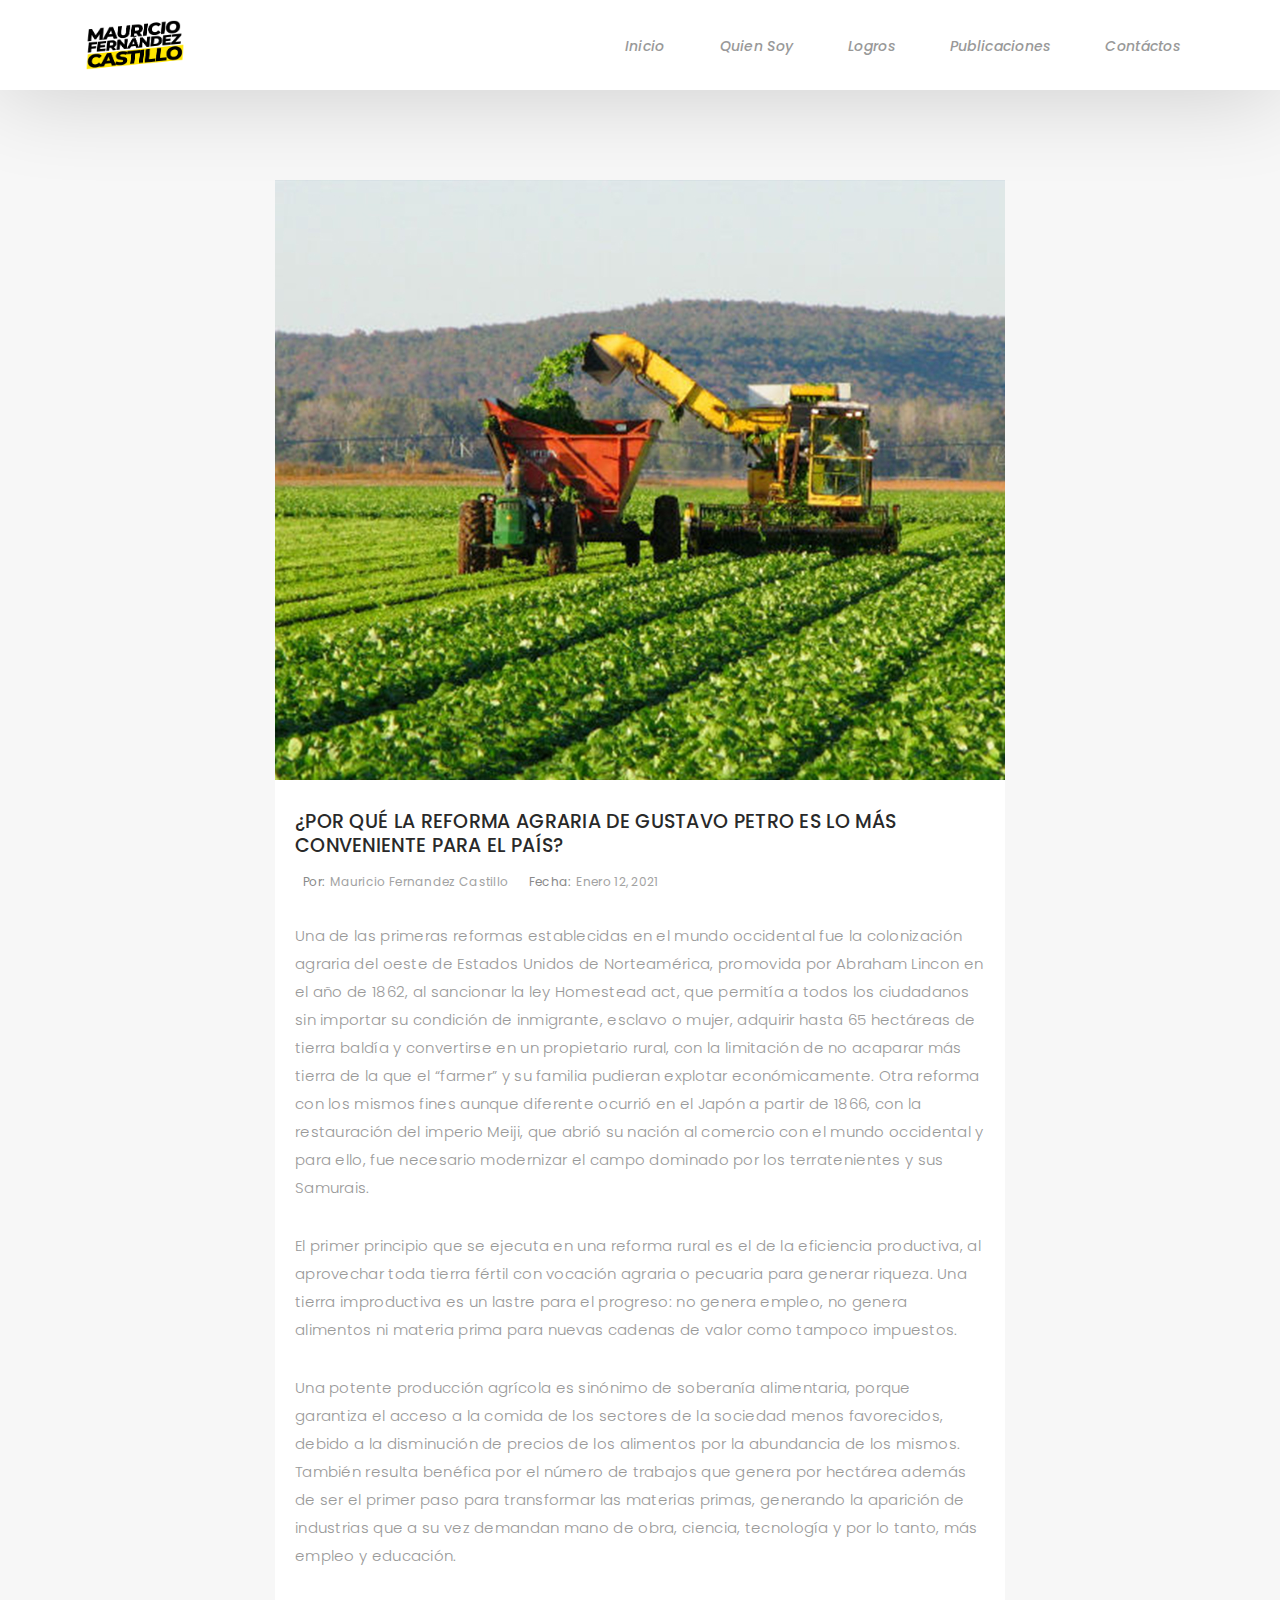
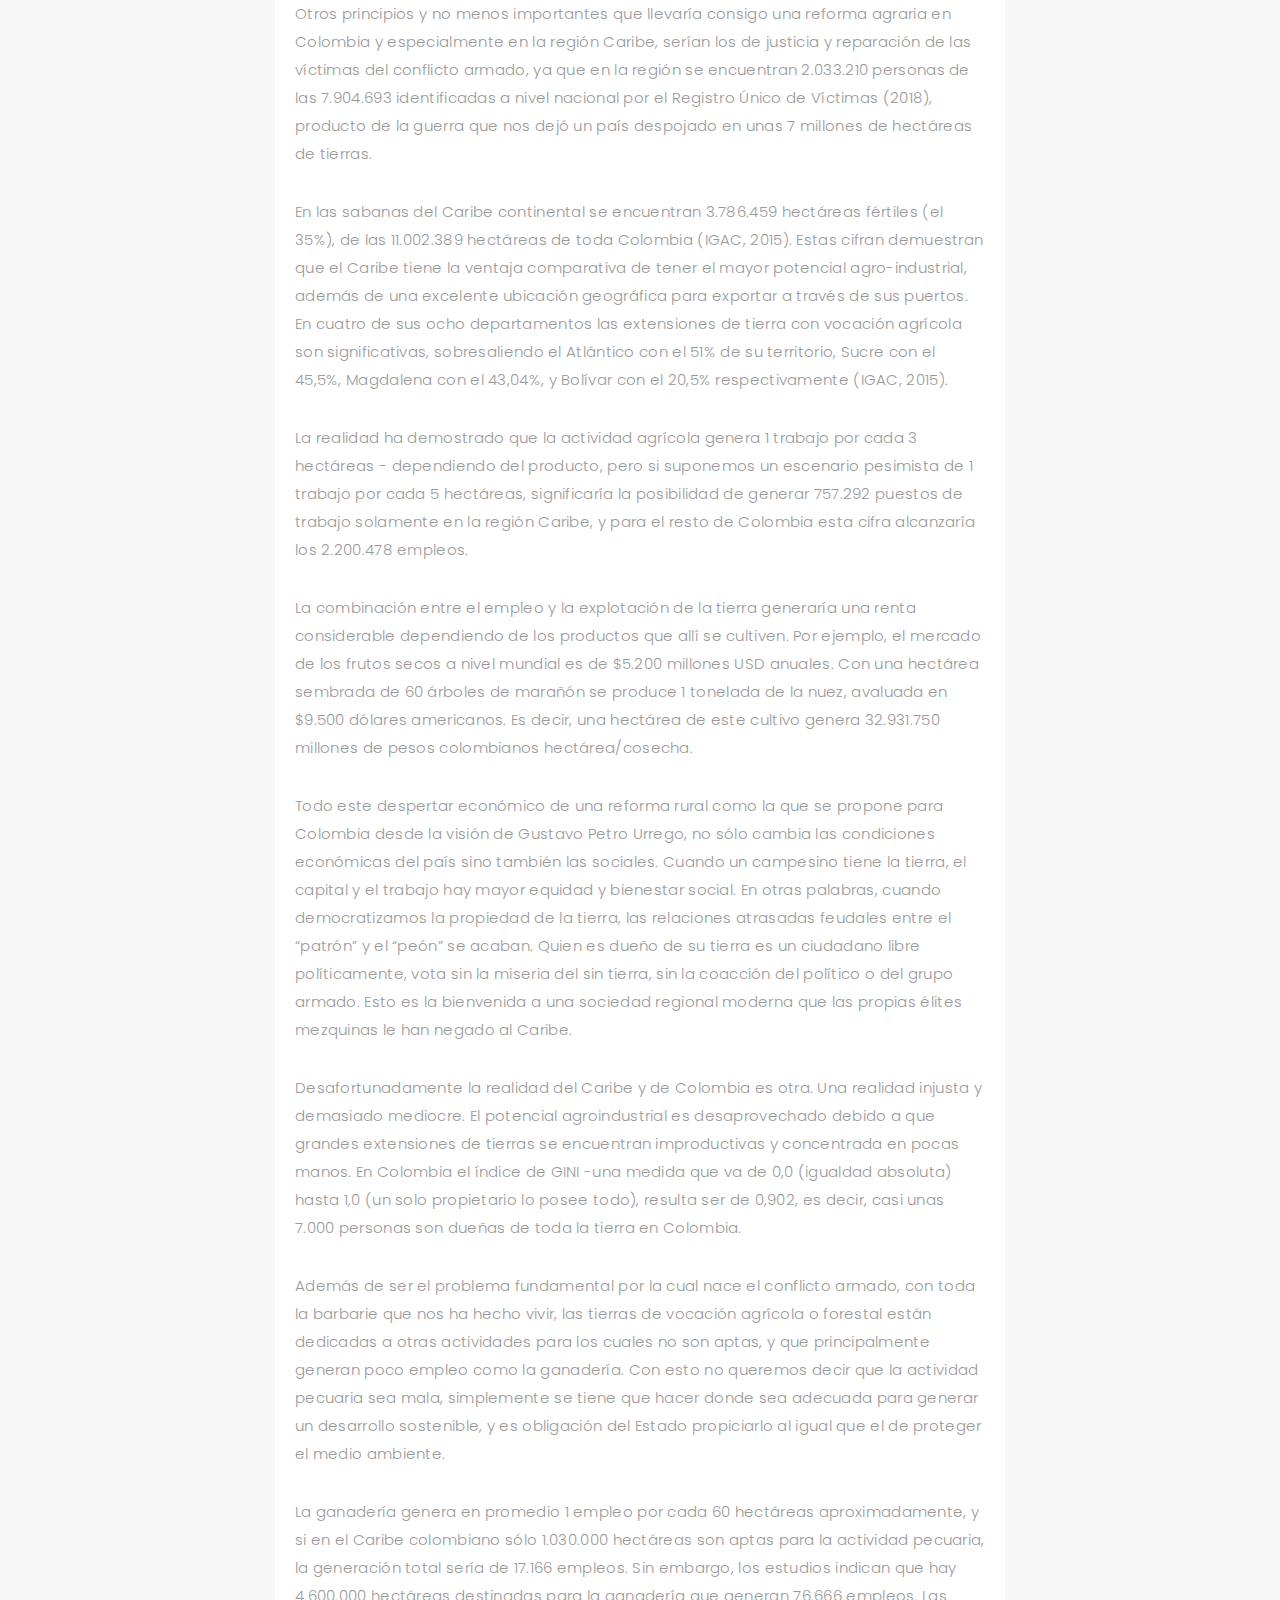
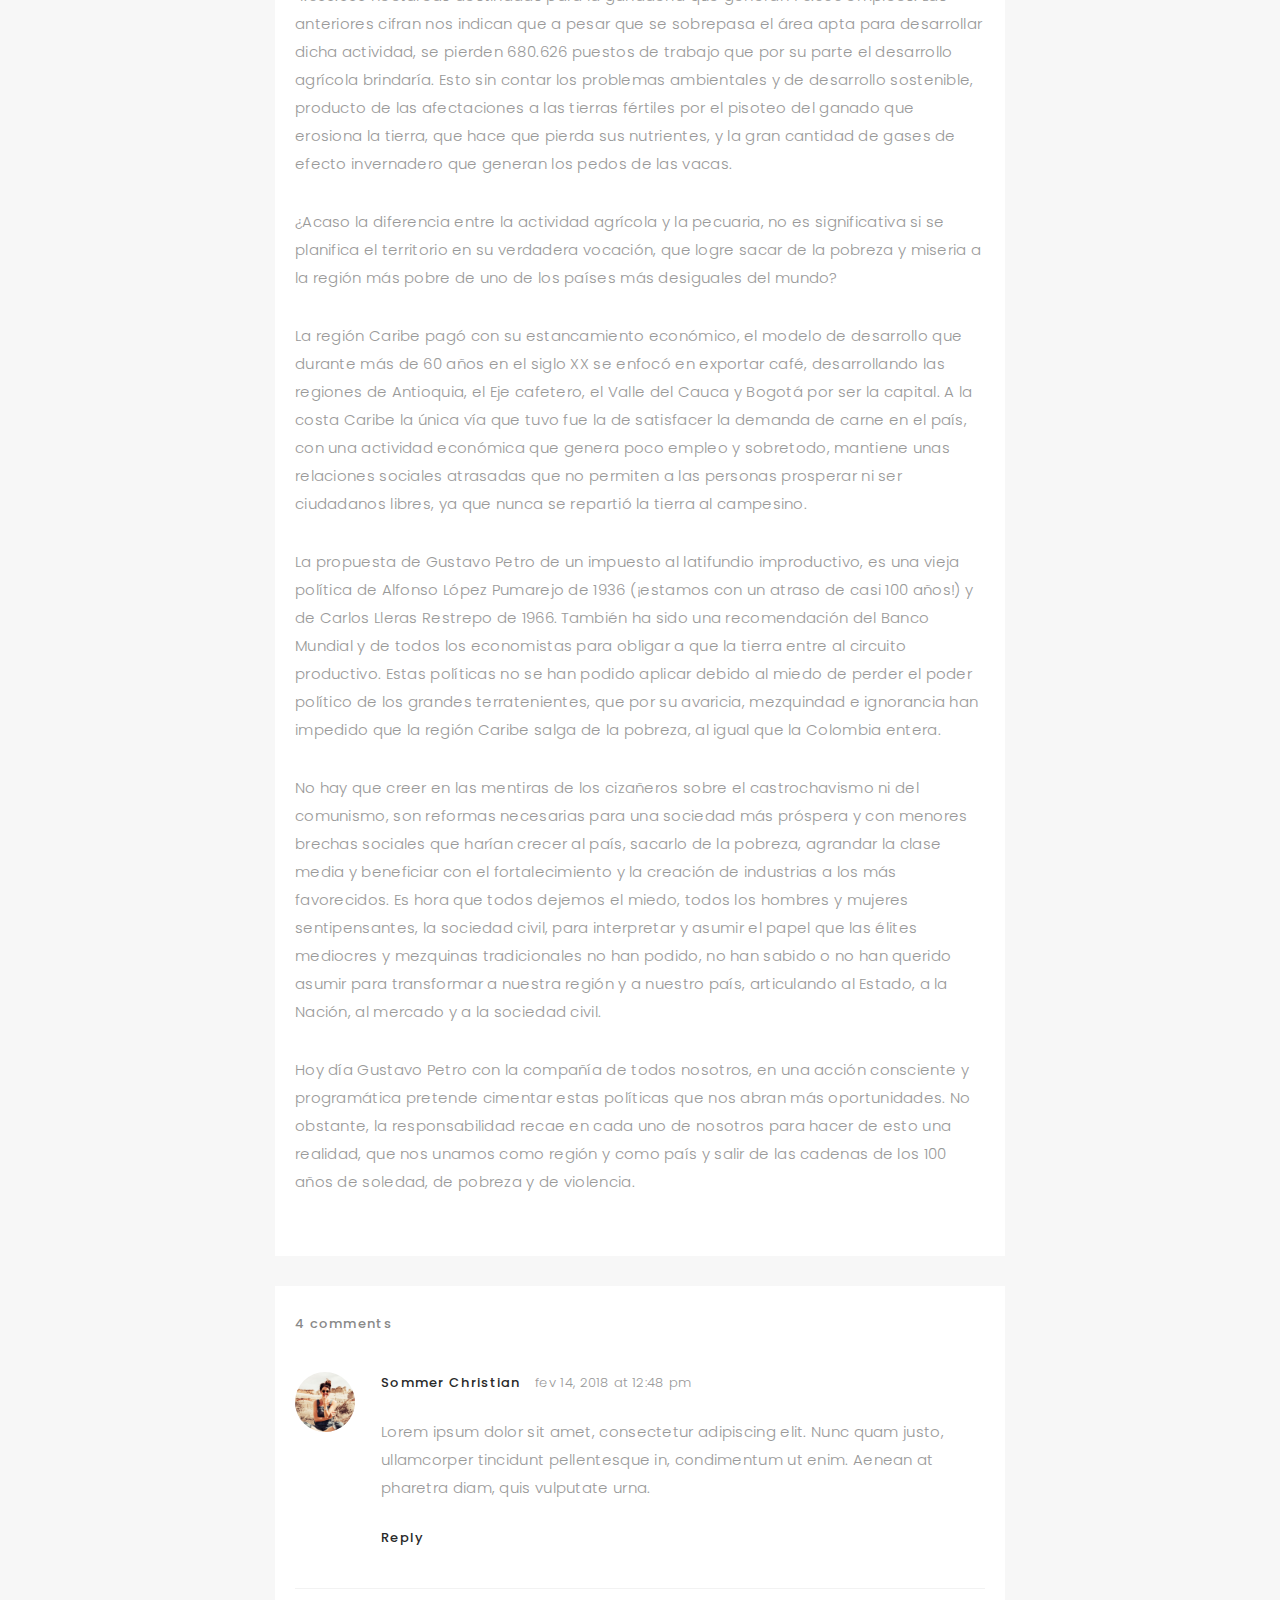
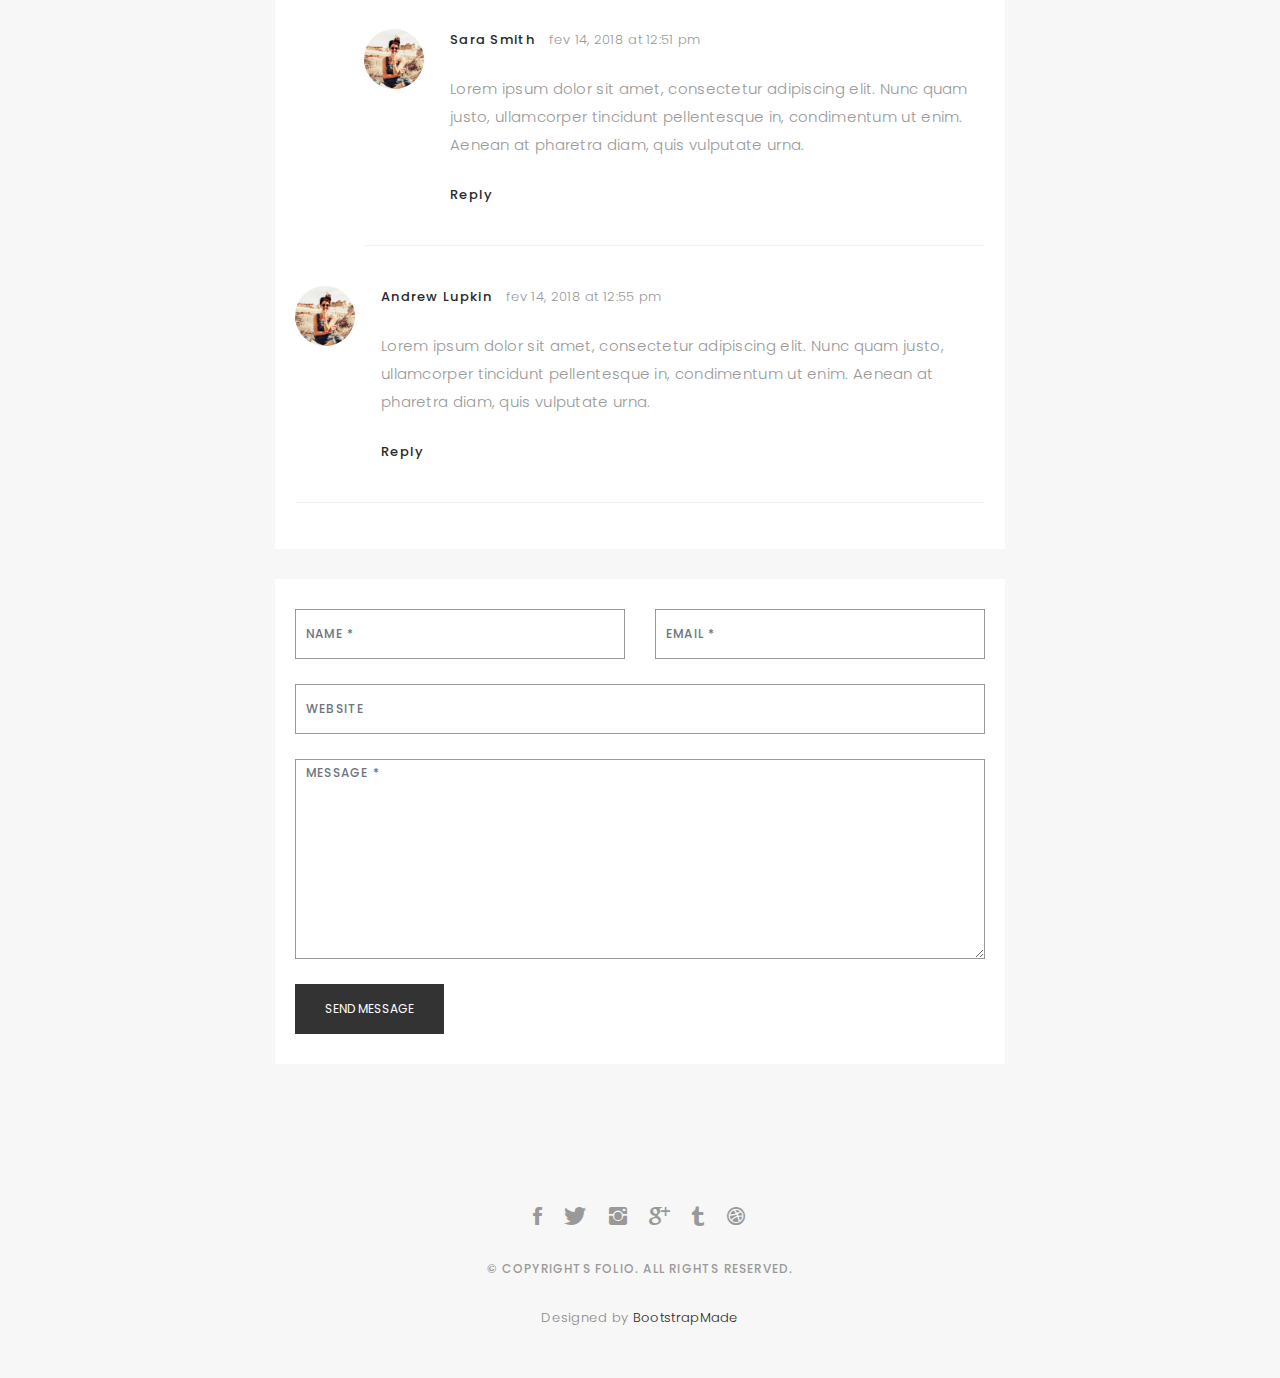
==== commit 50581b99: "quinto commit" ====
--- a/publicaciones/por-que-la-reforma-de-gustavo-petro-es-lo-mas-conveniente-para-el-pais.html
+++ b/publicaciones/por-que-la-reforma-de-gustavo-petro-es-lo-mas-conveniente-para-el-pais.html
@@ -1,438 +1,384 @@
 <!DOCTYPE html>
 <html lang="en">
-  <head>
-    <!-- meta -->
-    <meta charset="utf-8" />
-    <meta content="width=device-width, initial-scale=1.0" name="viewport" />
-
-    <title>
-      Mauricio Fernández Castillo | ¿POR QUÉ LA REFORMA AGRARIA DE GUSTAVO PETRO
-      ES LO MÁS CONVENIENTE PARA EL PAÍS?
-    </title>
-    <meta content="" name="keywords" />
-    <meta content="" name="description" />
-
-    <!-- Google Fonts -->
-    <link
-      href="https://fonts.googleapis.com/css?family=Poppins:300,300i,400,400i,500,500i,600,600i,700,700i|Playfair+Display:400,400i,700,700i,900,900i"
-      rel="stylesheet"
-    />
-
-    <!-- Bootstrap CSS File -->
-    <link href="../lib/bootstrap/css/bootstrap.min.css" rel="stylesheet" />
-
-    <!-- Libraries CSS Files -->
-    <link href="../lib/ionicons/css/ionicons.min.css" rel="stylesheet" />
-    <link
-      href="../lib/owlcarousel/assets/owl.carousel.min.css"
-      rel="stylesheet"
-    />
-    <link href="../lib/magnific-popup/magnific-popup.css" rel="stylesheet" />
-    <link href="../lib/hover/hover.min.css" rel="stylesheet" />
-
-    <!-- Blog Stylesheet File -->
-    <link href="../css/blog.css" rel="stylesheet" />
-
-    <!-- Main Stylesheet File -->
-    <link href="../css/style.css" rel="stylesheet" />
-
-    <!-- Responsive css -->
-    <link href="../css/responsive.css" rel="stylesheet" />
-
-    <!-- Favicon -->
-    <link rel="shortcut icon" href="../images/favicon.png" />
-
-    <!-- =======================================================
+
+<head>
+  <!-- meta -->
+  <meta charset="utf-8" />
+  <meta content="width=device-width, initial-scale=1.0" name="viewport" />
+
+  <title>
+    Mauricio Fernández Castillo | ¿POR QUÉ LA REFORMA AGRARIA DE GUSTAVO PETRO
+    ES LO MÁS CONVENIENTE PARA EL PAÍS?
+  </title>
+  <meta content="" name="keywords" />
+  <meta content="" name="description" />
+
+  <!-- Google Fonts -->
+  <link
+    href="https://fonts.googleapis.com/css?family=Poppins:300,300i,400,400i,500,500i,600,600i,700,700i|Playfair+Display:400,400i,700,700i,900,900i"
+    rel="stylesheet" />
+
+  <!-- Bootstrap CSS File -->
+  <link href="../lib/bootstrap/css/bootstrap.min.css" rel="stylesheet" />
+
+  <!-- Libraries CSS Files -->
+  <link href="../lib/ionicons/css/ionicons.min.css" rel="stylesheet" />
+  <link href="../lib/owlcarousel/assets/owl.carousel.min.css" rel="stylesheet" />
+  <link href="../lib/magnific-popup/magnific-popup.css" rel="stylesheet" />
+  <link href="../lib/hover/hover.min.css" rel="stylesheet" />
+
+  <!-- Blog Stylesheet File -->
+  <link href="../css/blog.css" rel="stylesheet" />
+
+  <!-- Main Stylesheet File -->
+  <link href="../css/style.css" rel="stylesheet" />
+
+  <!-- Responsive css -->
+  <link href="../css/responsive.css" rel="stylesheet" />
+
+  <!-- Favicon -->
+  <link rel="shortcut icon" href="../images/favicon.png" />
+
+  <!-- =======================================================
     Theme Name: Folio
     Theme URL: https://bootstrapmade.com/folio-bootstrap-portfolio-template/
     Author: BootstrapMade.com
     Author URL: https://bootstrapmade.com
   ======================================================= -->
-  </head>
-
-  <body>
-    <!-- start section navbar -->
-    <nav id="main-nav-subpage" class="subpage-nav">
-      <div class="row">
-        <div class="container">
-          <div class="logo">
-            <a href="../index.html"
-              ><img src="../images/logo.png" alt="logo"
-            /></a>
-          </div>
-
-          <div class="responsive">
-            <i data-icon="m" class="ion-navicon-round"></i>
-          </div>
-
-          <ul class="nav-menu list-unstyled">
-            <li>
-              <a href="../index.html#header" class="smoothScroll">Inicio</a>
-            </li>
-            <li>
-              <a href="../index.html#about" class="smoothScroll">Quien Soy</a>
-            </li>
-            <li>
-              <a href="../index.html#portfolio" class="smoothScroll">Logros</a>
-            </li>
-            <li>
-              <a href="../index.html#journal" class="smoothScroll"
-                >Publicaciones</a
-              >
-            </li>
-            <li>
-              <a href="../index.html#contact" class="smoothScroll">Contáctos</a>
-            </li>
-          </ul>
+</head>
+
+<body>
+  <!-- start section navbar -->
+  <nav id="main-nav-subpage" class="subpage-nav">
+    <div class="row">
+      <div class="container">
+        <div class="logo">
+          <a href="../index.html"><img src="../images/logo.png" alt="logo" /></a>
         </div>
+
+        <div class="responsive">
+          <i data-icon="m" class="ion-navicon-round"></i>
+        </div>
+
+        <ul class="nav-menu list-unstyled">
+          <li>
+            <a href="../index.html#header" class="smoothScroll">Inicio</a>
+          </li>
+          <li>
+            <a href="../index.html#about" class="smoothScroll">Quien Soy</a>
+          </li>
+          <li>
+            <a href="../index.html#portfolio" class="smoothScroll">Logros</a>
+          </li>
+          <li>
+            <a href="../index.html#journal" class="smoothScroll">Publicaciones</a>
+          </li>
+          <li>
+            <a href="../index.html#contact" class="smoothScroll">Contáctos</a>
+          </li>
+        </ul>
       </div>
-    </nav>
-    <!-- End section navbar -->
-    <!-- start section main content -->
-    <div class="main-content paddsection">
-      <div class="container">
-        <div class="row justify-content-center">
-          <div class="col-md-8 col-md-offset-2">
-            <div class="row">
-              <div class="container-main single-main">
-                <div class="col-md-12">
-                  <div class="block-main mb-30">
-                    <img
-                      src="../images/reforma-agraria-gustavo-petro-big.jpg"
-                      class="img-responsive"
-                      alt="reviews2"
-                    />
-                    <div class="content-main single-post padDiv">
-                      <div class="journal-txt">
-                        <h4>
-                          <a href="#"
-                            >¿POR QUÉ LA REFORMA AGRARIA DE GUSTAVO PETRO ES LO
-                            MÁS CONVENIENTE PARA EL PAÍS?</a
-                          >
-                        </h4>
-                      </div>
-                      <div class="post-meta">
-                        <ul class="list-unstyled mb-0">
-                          <li class="author">
-                            Por:<a href="../index.html#about">Mauricio fernandez Castillo</a>
-                          </li>
-                          <li class="date">
-                            Fecha:<a href="#">Enero 12, 2021</a>
-                          </li>
-                          <!--li class="commont"><i class="ion-ios-heart-outline"></i><a href="#">3 Comments</a></li-->
-                        </ul>
-                      </div>
-                      <p class="mb-30" align="justify">
-                        La realización de una reforma agraria ha sido la
-                        decisión política y económica tomada por las élites
-                        dirigentes de un país, que busca distribuir y
-                        transformar la estructura de la propiedad agraria para
-                        el crecimiento económico de una nación, y así propiciar
-                        las condiciones necesarias de una sociedad próspera y
-                        equitativa.
-                      </p>
-                      <p class="mb-30" align="justify">
-                        Una de las primeras reformas establecidas en el mundo
-                        occidental fue la colonización agraria del oeste de
-                        Estados Unidos de Norteamérica, promovida por Abraham
-                        Lincon en el año de 1862, al sancionar la ley Homestead
-                        act, que permitía a todos los ciudadanos sin importar su
-                        condición de inmigrante, esclavo o mujer, adquirir hasta
-                        65 hectáreas de tierra baldía y convertirse en un
-                        propietario rural, con la limitación de no acaparar más
-                        tierra de la que el “farmer” y su familia pudieran
-                        explotar económicamente. Otra reforma con los mismos
-                        fines aunque diferente ocurrió en el Japón a partir de
-                        1866, con la restauración del imperio Meiji, que abrió
-                        su nación al comercio con el mundo occidental y para
-                        ello, fue necesario modernizar el campo dominado por los
-                        terratenientes y sus Samurais.
-                      </p>
-                      <!--blockquote>
+    </div>
+  </nav>
+  <!-- End section navbar -->
+  <!-- start section main content -->
+  <div class="main-content paddsection">
+    <div class="container">
+      <div class="row justify-content-center">
+        <div class="col-md-8 col-md-offset-2">
+          <div class="row">
+            <div class="container-main single-main">
+              <div class="col-md-12">
+                <div class="block-main mb-30">
+                  <img src="../images/reforma-agraria-gustavo-petro-big.jpg" class="img-responsive" alt="reviews2" />
+                  <div class="content-main single-post padDiv">
+                    <div class="journal-txt">
+                      <h4>
+                        <a href="#">¿POR QUÉ LA REFORMA AGRARIA DE GUSTAVO PETRO ES LO
+                          MÁS CONVENIENTE PARA EL PAÍS?</a>
+                      </h4>
+                    </div>
+                    <div class="post-meta">
+                      <ul class="list-unstyled mb-0">
+                        <li class="author">
+                          Por:<a href="../index.html#about">Mauricio fernandez Castillo</a>
+                        </li>
+                        <li class="date">
+                          Fecha:<a href="#">Enero 12, 2021</a>
+                        </li>
+                        <!--li class="commont"><i class="ion-ios-heart-outline"></i><a href="#">3 Comments</a></li-->
+                      </ul>
+                    </div>
+                    <p class="mb-30" La realización de una reforma agraria ha sido la decisión política y económica
+                      tomada por las élites dirigentes de un país, que busca distribuir y transformar la estructura de
+                      la propiedad agraria para el crecimiento económico de una nación, y así propiciar las condiciones
+                      necesarias de una sociedad próspera y equitativa. </p>
+                    <p class="mb-30">
+                      Una de las primeras reformas establecidas en el mundo
+                      occidental fue la colonización agraria del oeste de
+                      Estados Unidos de Norteamérica, promovida por Abraham
+                      Lincon en el año de 1862, al sancionar la ley Homestead
+                      act, que permitía a todos los ciudadanos sin importar su
+                      condición de inmigrante, esclavo o mujer, adquirir hasta
+                      65 hectáreas de tierra baldía y convertirse en un
+                      propietario rural, con la limitación de no acaparar más
+                      tierra de la que el “farmer” y su familia pudieran
+                      explotar económicamente. Otra reforma con los mismos
+                      fines aunque diferente ocurrió en el Japón a partir de
+                      1866, con la restauración del imperio Meiji, que abrió
+                      su nación al comercio con el mundo occidental y para
+                      ello, fue necesario modernizar el campo dominado por los
+                      terratenientes y sus Samurais.
+                    </p>
+                    <!--blockquote>
                         If you are still looking for that one person who will
                         change your life, take a look in the mirror.
                       </blockquote-->
-                      <p class="mb-30" align="justify">
-                        El primer principio que se ejecuta en una reforma rural
-                        es el de la eficiencia productiva, al aprovechar toda
-                        tierra fértil con vocación agraria o pecuaria para
-                        generar riqueza. Una tierra improductiva es un lastre
-                        para el progreso: no genera empleo, no genera alimentos
-                        ni materia prima para nuevas cadenas de valor como
-                        tampoco impuestos.
-                      </p>
-                      <p class="mb-30" align="justify">
-                        Una potente producción agrícola es sinónimo de soberanía
-                        alimentaria, porque garantiza el acceso a la comida de
-                        los sectores de la sociedad menos favorecidos, debido a
-                        la disminución de precios de los alimentos por la
-                        abundancia de los mismos. También resulta benéfica por
-                        el número de trabajos que genera por hectárea además de
-                        ser el primer paso para transformar las materias primas,
-                        generando la aparición de industrias que a su vez
-                        demandan mano de obra, ciencia, tecnología y por lo
-                        tanto, más empleo y educación.
-                      </p>
-                      <p class="mb-30" align="justify">
-                        Otros principios y no menos importantes que llevaría
-                        consigo una reforma agraria en Colombia y especialmente
-                        en la región Caribe, serían los de justicia y reparación
-                        de las víctimas del conflicto armado, ya que en la
-                        región se encuentran 2.033.210 personas de las 7.904.693
-                        identificadas a nivel nacional por el Registro Único de
-                        Víctimas (2018), producto de la guerra que nos dejó un
-                        país despojado en unas 7 millones de hectáreas de
-                        tierras.
-                      </p>
-                      <p class="mb-30" align="justify">
-                        En las sabanas del Caribe continental se encuentran
-                        3.786.459 hectáreas fértiles (el 35%), de las 11.002.389
-                        hectáreas de toda Colombia (IGAC, 2015). Estas cifran
-                        demuestran que el Caribe tiene la ventaja comparativa de
-                        tener el mayor potencial agro-industrial, además de una
-                        excelente ubicación geográfica para exportar a través de
-                        sus puertos. En cuatro de sus ocho departamentos las
-                        extensiones de tierra con vocación agrícola son
-                        significativas, sobresaliendo el Atlántico con el 51% de
-                        su territorio, Sucre con el 45,5%, Magdalena con el
-                        43,04%, y Bolívar con el 20,5% respectivamente (IGAC,
-                        2015).
-                      </p>
-                      <p class="mb-30" align="justify">
-                        La realidad ha demostrado que la actividad agrícola
-                        genera 1 trabajo por cada 3 hectáreas - dependiendo del
-                        producto, pero si suponemos un escenario pesimista de 1
-                        trabajo por cada 5 hectáreas, significaría la
-                        posibilidad de generar 757.292 puestos de trabajo
-                        solamente en la región Caribe, y para el resto de
-                        Colombia esta cifra alcanzaría los 2.200.478 empleos.
-                      </p>
-                      <p class="mb-30" align="justify">
-                        La combinación entre el empleo y la explotación de la
-                        tierra generaría una renta considerable dependiendo de
-                        los productos que allí se cultiven. Por ejemplo, el
-                        mercado de los frutos secos a nivel mundial es de $5.200
-                        millones USD anuales. Con una hectárea sembrada de 60
-                        árboles de marañón se produce 1 tonelada de la nuez,
-                        avaluada en $9.500 dólares americanos. Es decir, una
-                        hectárea de este cultivo genera 32.931.750 millones de
-                        pesos colombianos hectárea/cosecha.
-                      </p>
-                      <p class="mb-30" align="justify">
-                        Todo este despertar económico de una reforma rural como
-                        la que se propone para Colombia desde la visión de
-                        Gustavo Petro Urrego, no sólo cambia las condiciones
-                        económicas del país sino también las sociales. Cuando un
-                        campesino tiene la tierra, el capital y el trabajo hay
-                        mayor equidad y bienestar social. En otras palabras,
-                        cuando democratizamos la propiedad de la tierra, las
-                        relaciones atrasadas feudales entre el “patrón” y el
-                        “peón” se acaban. Quien es dueño de su tierra es un
-                        ciudadano libre políticamente, vota sin la miseria del
-                        sin tierra, sin la coacción del político o del grupo
-                        armado. Esto es la bienvenida a una sociedad regional
-                        moderna que las propias élites mezquinas le han negado
-                        al Caribe.
-                      </p>
-                      <p class="mb-30" align="justify">Desafortunadamente la realidad del Caribe y de Colombia es otra. Una realidad injusta y demasiado
-                        mediocre. El potencial agroindustrial es desaprovechado debido a que grandes extensiones de
-                        tierras se encuentran improductivas y concentrada en pocas manos. En Colombia el índice de GINI
-                        -una medida que va de 0,0 (igualdad absoluta) hasta 1,0 (un solo propietario lo posee todo), resulta
-                        ser de 0,902, es decir, casi unas 7.000 personas son dueñas de toda la tierra en Colombia.</p>
-                      <p class="mb-30" align="justify">Además de ser el problema fundamental por la cual nace el conflicto armado, con toda la barbarie
-                        que nos ha hecho vivir, las tierras de vocación agrícola o forestal están dedicadas a otras actividades
-                        para los cuales no son aptas, y que principalmente generan poco empleo como la ganadería. Con
-                        esto no queremos decir que la actividad pecuaria sea mala, simplemente se tiene que hacer donde
-                        sea adecuada para generar un desarrollo sostenible, y es obligación del Estado propiciarlo al igual
-                        que el de proteger el medio ambiente.</p>
-                      <p class="mb-30" align="justify">La ganadería genera en promedio 1 empleo por cada 60 hectáreas aproximadamente, y si en el
-                        Caribe colombiano sólo 1.030.000 hectáreas son aptas para la actividad pecuaria, la generación total
-                        sería de 17.166 empleos. Sin embargo, los estudios indican que hay 4.600.000 hectáreas destinadas
-                        para la ganadería que generan 76.666 empleos. Las anteriores cifran nos indican que a pesar que se
-                        sobrepasa el área apta para desarrollar dicha actividad, se pierden 680.626 puestos de trabajo que
-                        por su parte el desarrollo agrícola brindaría. Esto sin contar los problemas ambientales y de
-                        desarrollo sostenible, producto de las afectaciones a las tierras fértiles por el pisoteo del ganado que
-                        erosiona la tierra, que hace que pierda sus nutrientes, y la gran cantidad de gases de efecto
-                        invernadero que generan los pedos de las vacas.</p>
-                      <p class="mb-30" align="justify">¿Acaso la diferencia entre la actividad agrícola y la pecuaria, no es significativa si se planifica el
-                        territorio en su verdadera vocación, que logre sacar de la pobreza y miseria a la región más pobre de
-                        uno de los países más desiguales del mundo?</p>
-                      <p class="mb-30" align="justify">La región Caribe pagó con su estancamiento económico, el modelo de desarrollo que durante más
-                        de 60 años en el siglo XX se enfocó en exportar café, desarrollando las regiones de Antioquia, el
-                        Eje cafetero, el Valle del Cauca y Bogotá por ser la capital. A la costa Caribe la única vía que tuvo
-                        fue la de satisfacer la demanda de carne en el país, con una actividad económica que genera poco
-                        empleo y sobretodo, mantiene unas relaciones sociales atrasadas que no permiten a las personas
-                        prosperar ni ser ciudadanos libres, ya que nunca se repartió la tierra al campesino.</p>
-                      <p class="mb-30" align="justify">La propuesta de Gustavo Petro de un impuesto al latifundio improductivo, es una vieja política de
-                        Alfonso López Pumarejo de 1936 (¡estamos con un atraso de casi 100 años!) y de Carlos Lleras
-                        Restrepo de 1966. También ha sido una recomendación del Banco Mundial y de todos los
-                        economistas para obligar a que la tierra entre al circuito productivo. Estas políticas no se han podido
-                        aplicar debido al miedo de perder el poder político de los grandes terratenientes, que por su avaricia,
-                        mezquindad e ignorancia han impedido que la región Caribe salga de la pobreza, al igual que la
-                        Colombia entera.</p>
-                      <p class="mb-30" align="justify">No hay que creer en las mentiras de los cizañeros sobre el castrochavismo ni del comunismo, son
-                        reformas necesarias para una sociedad más próspera y con menores brechas sociales que harían
-                        crecer al país, sacarlo de la pobreza, agrandar la clase media y beneficiar con el fortalecimiento y la
-                        creación de industrias a los más favorecidos. Es hora que todos dejemos el miedo, todos los
-                        hombres y mujeres sentipensantes, la sociedad civil, para interpretar y asumir el papel que las élites
-                        mediocres y mezquinas tradicionales no han podido, no han sabido o no han querido asumir para
-                        transformar a nuestra región y a nuestro país, articulando al Estado, a la Nación, al mercado y a la
-                        sociedad civil.</p>
-                      <p class="mb-30" align="justify">Hoy día Gustavo Petro con la compañía de todos nosotros, en una acción consciente y programática
-                        pretende cimentar estas políticas que nos abran más oportunidades. No obstante, la responsabilidad
-                        recae en cada uno de nosotros para hacer de esto una realidad, que nos unamos como región y como
-                        país y salir de las cadenas de los 100 años de soledad, de pobreza y de violencia.</p>
-
-                    </div>
+                    <p class="mb-30">
+                      El primer principio que se ejecuta en una reforma rural
+                      es el de la eficiencia productiva, al aprovechar toda
+                      tierra fértil con vocación agraria o pecuaria para
+                      generar riqueza. Una tierra improductiva es un lastre
+                      para el progreso: no genera empleo, no genera alimentos
+                      ni materia prima para nuevas cadenas de valor como
+                      tampoco impuestos.
+                    </p>
+                    <p class="mb-30">
+                      Una potente producción agrícola es sinónimo de soberanía
+                      alimentaria, porque garantiza el acceso a la comida de
+                      los sectores de la sociedad menos favorecidos, debido a
+                      la disminución de precios de los alimentos por la
+                      abundancia de los mismos. También resulta benéfica por
+                      el número de trabajos que genera por hectárea además de
+                      ser el primer paso para transformar las materias primas,
+                      generando la aparición de industrias que a su vez
+                      demandan mano de obra, ciencia, tecnología y por lo
+                      tanto, más empleo y educación.
+                    </p>
+                    <p class="mb-30">
+                      Otros principios y no menos importantes que llevaría
+                      consigo una reforma agraria en Colombia y especialmente
+                      en la región Caribe, serían los de justicia y reparación
+                      de las víctimas del conflicto armado, ya que en la
+                      región se encuentran 2.033.210 personas de las 7.904.693
+                      identificadas a nivel nacional por el Registro Único de
+                      Víctimas (2018), producto de la guerra que nos dejó un
+                      país despojado en unas 7 millones de hectáreas de
+                      tierras.
+                    </p>
+                    <p class="mb-30">
+                      En las sabanas del Caribe continental se encuentran
+                      3.786.459 hectáreas fértiles (el 35%), de las 11.002.389
+                      hectáreas de toda Colombia (IGAC, 2015). Estas cifran
+                      demuestran que el Caribe tiene la ventaja comparativa de
+                      tener el mayor potencial agro-industrial, además de una
+                      excelente ubicación geográfica para exportar a través de
+                      sus puertos. En cuatro de sus ocho departamentos las
+                      extensiones de tierra con vocación agrícola son
+                      significativas, sobresaliendo el Atlántico con el 51% de
+                      su territorio, Sucre con el 45,5%, Magdalena con el
+                      43,04%, y Bolívar con el 20,5% respectivamente (IGAC,
+                      2015).
+                    </p>
+                    <p class="mb-30">
+                      La realidad ha demostrado que la actividad agrícola
+                      genera 1 trabajo por cada 3 hectáreas - dependiendo del
+                      producto, pero si suponemos un escenario pesimista de 1
+                      trabajo por cada 5 hectáreas, significaría la
+                      posibilidad de generar 757.292 puestos de trabajo
+                      solamente en la región Caribe, y para el resto de
+                      Colombia esta cifra alcanzaría los 2.200.478 empleos.
+                    </p>
+                    <p class="mb-30">
+                      La combinación entre el empleo y la explotación de la
+                      tierra generaría una renta considerable dependiendo de
+                      los productos que allí se cultiven. Por ejemplo, el
+                      mercado de los frutos secos a nivel mundial es de $5.200
+                      millones USD anuales. Con una hectárea sembrada de 60
+                      árboles de marañón se produce 1 tonelada de la nuez,
+                      avaluada en $9.500 dólares americanos. Es decir, una
+                      hectárea de este cultivo genera 32.931.750 millones de
+                      pesos colombianos hectárea/cosecha.
+                    </p>
+                    <p class="mb-30">Todo este despertar económico de una reforma rural como
+                      la que se propone para Colombia desde la visión de
+                      Gustavo Petro Urrego, no sólo cambia las condiciones
+                      económicas del país sino también las sociales. Cuando un
+                      campesino tiene la tierra, el capital y el trabajo hay
+                      mayor equidad y bienestar social. En otras palabras,
+                      cuando democratizamos la propiedad de la tierra, las
+                      relaciones atrasadas feudales entre el “patrón” y el
+                      “peón” se acaban. Quien es dueño de su tierra es un
+                      ciudadano libre políticamente, vota sin la miseria del
+                      sin tierra, sin la coacción del político o del grupo
+                      armado. Esto es la bienvenida a una sociedad regional
+                      moderna que las propias élites mezquinas le han negado
+                      al Caribe.
+                    </p>
+                    <p class="mb-30">Desafortunadamente la realidad del Caribe y de Colombia es otra. Una realidad
+                      injusta y demasiado
+                      mediocre. El potencial agroindustrial es desaprovechado debido a que grandes extensiones de
+                      tierras se encuentran improductivas y concentrada en pocas manos. En Colombia el índice de GINI
+                      -una medida que va de 0,0 (igualdad absoluta) hasta 1,0 (un solo propietario lo posee todo),
+                      resulta
+                      ser de 0,902, es decir, casi unas 7.000 personas son dueñas de toda la tierra en Colombia.</p>
+                    <p class="mb-30">Además de ser el problema fundamental por la cual nace el conflicto armado, con
+                      toda la barbarie
+                      que nos ha hecho vivir, las tierras de vocación agrícola o forestal están dedicadas a otras
+                      actividades
+                      para los cuales no son aptas, y que principalmente generan poco empleo como la ganadería. Con
+                      esto no queremos decir que la actividad pecuaria sea mala, simplemente se tiene que hacer donde
+                      sea adecuada para generar un desarrollo sostenible, y es obligación del Estado propiciarlo al
+                      igual
+                      que el de proteger el medio ambiente.</p>
+                    <p class="mb-30">La ganadería genera en promedio 1 empleo por cada 60 hectáreas aproximadamente, y
+                      si en el
+                      Caribe colombiano sólo 1.030.000 hectáreas son aptas para la actividad pecuaria, la generación
+                      total
+                      sería de 17.166 empleos. Sin embargo, los estudios indican que hay 4.600.000 hectáreas destinadas
+                      para la ganadería que generan 76.666 empleos. Las anteriores cifran nos indican que a pesar que se
+                      sobrepasa el área apta para desarrollar dicha actividad, se pierden 680.626 puestos de trabajo que
+                      por su parte el desarrollo agrícola brindaría. Esto sin contar los problemas ambientales y de
+                      desarrollo sostenible, producto de las afectaciones a las tierras fértiles por el pisoteo del
+                      ganado que
+                      erosiona la tierra, que hace que pierda sus nutrientes, y la gran cantidad de gases de efecto
+                      invernadero que generan los pedos de las vacas.</p>
+                    <p class="mb-30">¿Acaso la diferencia entre la actividad agrícola y la pecuaria, no es significativa
+                      si se planifica el
+                      territorio en su verdadera vocación, que logre sacar de la pobreza y miseria a la región más pobre
+                      de
+                      uno de los países más desiguales del mundo?</p>
+                    <p class="mb-30">La región Caribe pagó con su estancamiento económico, el modelo de desarrollo que
+                      durante más
+                      de 60 años en el siglo XX se enfocó en exportar café, desarrollando las regiones de Antioquia, el
+                      Eje cafetero, el Valle del Cauca y Bogotá por ser la capital. A la costa Caribe la única vía que
+                      tuvo
+                      fue la de satisfacer la demanda de carne en el país, con una actividad económica que genera poco
+                      empleo y sobretodo, mantiene unas relaciones sociales atrasadas que no permiten a las personas
+                      prosperar ni ser ciudadanos libres, ya que nunca se repartió la tierra al campesino.</p>
+                    <p class="mb-30">La propuesta de Gustavo Petro de un impuesto al latifundio improductivo, es una
+                      vieja política de
+                      Alfonso López Pumarejo de 1936 (¡estamos con un atraso de casi 100 años!) y de Carlos Lleras
+                      Restrepo de 1966. También ha sido una recomendación del Banco Mundial y de todos los
+                      economistas para obligar a que la tierra entre al circuito productivo. Estas políticas no se han
+                      podido
+                      aplicar debido al miedo de perder el poder político de los grandes terratenientes, que por su
+                      avaricia,
+                      mezquindad e ignorancia han impedido que la región Caribe salga de la pobreza, al igual que la
+                      Colombia entera.</p>
+                    <p class="mb-30">No hay que creer en las mentiras de los cizañeros sobre el castrochavismo ni del
+                      comunismo, son
+                      reformas necesarias para una sociedad más próspera y con menores brechas sociales que harían
+                      crecer al país, sacarlo de la pobreza, agrandar la clase media y beneficiar con el fortalecimiento
+                      y la
+                      creación de industrias a los más favorecidos. Es hora que todos dejemos el miedo, todos los
+                      hombres y mujeres sentipensantes, la sociedad civil, para interpretar y asumir el papel que las
+                      élites
+                      mediocres y mezquinas tradicionales no han podido, no han sabido o no han querido asumir para
+                      transformar a nuestra región y a nuestro país, articulando al Estado, a la Nación, al mercado y a
+                      la
+                      sociedad civil.</p>
+                    <p class="mb-30">Hoy día Gustavo Petro con la compañía de todos nosotros, en una acción consciente y
+                      programática
+                      pretende cimentar estas políticas que nos abran más oportunidades. No obstante, la responsabilidad
+                      recae en cada uno de nosotros para hacer de esto una realidad, que nos unamos como región y como
+                      país y salir de las cadenas de los 100 años de soledad, de pobreza y de violencia.</p>
+
                   </div>
                 </div>
-                <div class="col-md-12">
-                  <div class="comments text-left padDiv mb-30">
-                    <div class="entry-comments">
-                      <h6 class="mb-30">4 comments</h6>
-                      <ul class="entry-comments-list list-unstyled">
-                        <li>
-                          <div class="entry-comments-item">
-                            <img
-                              src="../images/avatar.jpg"
-                              class="entry-comments-avatar"
-                              alt=""
-                            />
-                            <div class="entry-comments-body">
-                              <span class="entry-comments-author"
-                                >Sommer Christian</span
-                              >
-                              <span
-                                ><a href="#">fev 14, 2018 at 12:48 pm</a></span
-                              >
-                              <p class="mb-10">
-                                Lorem ipsum dolor sit amet, consectetur
-                                adipiscing elit. Nunc quam justo, ullamcorper
-                                tincidunt pellentesque in, condimentum ut enim.
-                                Aenean at pharetra diam, quis vulputate urna.
-                              </p>
-                              <a class="rep" href="#">Reply</a>
+              </div>
+              <div class="col-md-12">
+                <div class="comments text-left padDiv mb-30">
+                  <div class="entry-comments">
+                    <h6 class="mb-30">4 comments</h6>
+                    <ul class="entry-comments-list list-unstyled">
+                      <li>
+                        <div class="entry-comments-item">
+                          <img src="../images/avatar.jpg" class="entry-comments-avatar" alt="" />
+                          <div class="entry-comments-body">
+                            <span class="entry-comments-author">Sommer Christian</span>
+                            <span><a href="#">fev 14, 2018 at 12:48 pm</a></span>
+                            <p class="mb-10">
+                              Lorem ipsum dolor sit amet, consectetur
+                              adipiscing elit. Nunc quam justo, ullamcorper
+                              tincidunt pellentesque in, condimentum ut enim.
+                              Aenean at pharetra diam, quis vulputate urna.
+                            </p>
+                            <a class="rep" href="#">Reply</a>
+                          </div>
+                        </div>
+                        <ul class="entry-comments-reply list-unstyled">
+                          <li>
+                            <div class="entry-comments-item">
+                              <img src="../images/avatar.jpg" class="entry-comments-avatar" alt="" />
+                              <div class="entry-comments-body">
+                                <span class="entry-comments-author">Sara Smith</span>
+                                <span><a href="#">fev 14, 2018 at 12:51 pm</a></span>
+                                <p class="mb-10">
+                                  Lorem ipsum dolor sit amet, consectetur
+                                  adipiscing elit. Nunc quam justo,
+                                  ullamcorper tincidunt pellentesque in,
+                                  condimentum ut enim. Aenean at pharetra
+                                  diam, quis vulputate urna.
+                                </p>
+                                <a class="rep" href="#">Reply</a>
+                              </div>
                             </div>
+                          </li>
+                        </ul>
+                      </li>
+                      <li>
+                        <div class="entry-comments-item">
+                          <img src="../images/avatar.jpg" class="entry-comments-avatar" alt="" />
+                          <div class="entry-comments-body">
+                            <span class="entry-comments-author">Andrew Lupkin</span>
+                            <span><a href="#">fev 14, 2018 at 12:55 pm</a></span>
+                            <p class="mb-10">
+                              Lorem ipsum dolor sit amet, consectetur
+                              adipiscing elit. Nunc quam justo, ullamcorper
+                              tincidunt pellentesque in, condimentum ut enim.
+                              Aenean at pharetra diam, quis vulputate urna.
+                            </p>
+                            <a class="rep" href="#">Reply</a>
                           </div>
-                          <ul class="entry-comments-reply list-unstyled">
-                            <li>
-                              <div class="entry-comments-item">
-                                <img
-                                  src="../images/avatar.jpg"
-                                  class="entry-comments-avatar"
-                                  alt=""
-                                />
-                                <div class="entry-comments-body">
-                                  <span class="entry-comments-author"
-                                    >Sara Smith</span
-                                  >
-                                  <span
-                                    ><a href="#"
-                                      >fev 14, 2018 at 12:51 pm</a
-                                    ></span
-                                  >
-                                  <p class="mb-10">
-                                    Lorem ipsum dolor sit amet, consectetur
-                                    adipiscing elit. Nunc quam justo,
-                                    ullamcorper tincidunt pellentesque in,
-                                    condimentum ut enim. Aenean at pharetra
-                                    diam, quis vulputate urna.
-                                  </p>
-                                  <a class="rep" href="#">Reply</a>
-                                </div>
-                              </div>
-                            </li>
-                          </ul>
-                        </li>
-                        <li>
-                          <div class="entry-comments-item">
-                            <img
-                              src="../images/avatar.jpg"
-                              class="entry-comments-avatar"
-                              alt=""
-                            />
-                            <div class="entry-comments-body">
-                              <span class="entry-comments-author"
-                                >Andrew Lupkin</span
-                              >
-                              <span
-                                ><a href="#">fev 14, 2018 at 12:55 pm</a></span
-                              >
-                              <p class="mb-10">
-                                Lorem ipsum dolor sit amet, consectetur
-                                adipiscing elit. Nunc quam justo, ullamcorper
-                                tincidunt pellentesque in, condimentum ut enim.
-                                Aenean at pharetra diam, quis vulputate urna.
-                              </p>
-                              <a class="rep" href="#">Reply</a>
-                            </div>
-                          </div>
-                        </li>
-                      </ul>
-                    </div>
+                        </div>
+                      </li>
+                    </ul>
                   </div>
                 </div>
-                <div class="col-lg-12">
-                  <div class="cmt padDiv">
-                    <form id="comment-form" method="post" action="" role="form">
-                      <div class="row">
-                        <div class="col-lg-6">
-                          <div class="form-group">
-                            <input
-                              id="form_name"
-                              type="text"
-                              name="name"
-                              class="form-control"
-                              placeholder="Name *"
-                              required="required"
-                            />
-                          </div>
-                        </div>
-                        <div class="col-lg-6">
-                          <div class="form-group">
-                            <input
-                              id="form_email"
-                              type="email"
-                              name="email"
-                              class="form-control"
-                              placeholder="email *"
-                              required="required"
-                            />
-                          </div>
-                        </div>
-                        <div class="col-md-12">
-                          <div class="form-group">
-                            <input
-                              id="form_name"
-                              type="text"
-                              name="website"
-                              class="form-control"
-                              placeholder="Website"
-                            />
-                          </div>
-                        </div>
-                        <div class="col-lg-12">
-                          <div class="form-group">
-                            <textarea
-                              id="form_message"
-                              name="message"
-                              class="form-control"
-                              placeholder="Message *"
-                              style="height: 200px"
-                              required="required"
-                            ></textarea>
-                          </div>
-                        </div>
-                        <div class="col-lg-12">
-                          <input
-                            type="submit"
-                            class="btn btn-defeault btn-send"
-                            value="Send message"
-                          />
+              </div>
+              <div class="col-lg-12">
+                <div class="cmt padDiv">
+                  <form id="comment-form" method="post" action="" role="form">
+                    <div class="row">
+                      <div class="col-lg-6">
+                        <div class="form-group">
+                          <input id="form_name" type="text" name="name" class="form-control" placeholder="Name *"
+                            required="required" />
                         </div>
                       </div>
-                    </form>
-                  </div>
+                      <div class="col-lg-6">
+                        <div class="form-group">
+                          <input id="form_email" type="email" name="email" class="form-control" placeholder="email *"
+                            required="required" />
+                        </div>
+                      </div>
+                      <div class="col-md-12">
+                        <div class="form-group">
+                          <input id="form_name" type="text" name="website" class="form-control" placeholder="Website" />
+                        </div>
+                      </div>
+                      <div class="col-lg-12">
+                        <div class="form-group">
+                          <textarea id="form_message" name="message" class="form-control" placeholder="Message *"
+                            style="height: 200px" required="required"></textarea>
+                        </div>
+                      </div>
+                      <div class="col-lg-12">
+                        <input type="submit" class="btn btn-defeault btn-send" value="Send message" />
+                      </div>
+                    </div>
+                  </form>
                 </div>
               </div>
             </div>
@@ -440,63 +386,65 @@
         </div>
       </div>
     </div>
-    <!--  </div> -->
-    <!-- start section main content -->
-
-    <!-- start section footer -->
-    <div id="footer" class="text-center">
-      <div class="container">
-        <div class="socials-media text-center">
-          <ul class="list-unstyled">
-            <li>
-              <a href="#"><i class="ion-social-facebook"></i></a>
-            </li>
-            <li>
-              <a href="#"><i class="ion-social-twitter"></i></a>
-            </li>
-            <li>
-              <a href="#"><i class="ion-social-instagram"></i></a>
-            </li>
-            <li>
-              <a href="#"><i class="ion-social-googleplus"></i></a>
-            </li>
-            <li>
-              <a href="#"><i class="ion-social-tumblr"></i></a>
-            </li>
-            <li>
-              <a href="#"><i class="ion-social-dribbble"></i></a>
-            </li>
-          </ul>
-        </div>
-
-        <p>&copy; Copyrights Folio. All rights reserved.</p>
-
-        <div class="credits">
-          <!--
+  </div>
+  <!--  </div> -->
+  <!-- start section main content -->
+
+  <!-- start section footer -->
+  <div id="footer" class="text-center">
+    <div class="container">
+      <div class="socials-media text-center">
+        <ul class="list-unstyled">
+          <li>
+            <a href="#"><i class="ion-social-facebook"></i></a>
+          </li>
+          <li>
+            <a href="#"><i class="ion-social-twitter"></i></a>
+          </li>
+          <li>
+            <a href="#"><i class="ion-social-instagram"></i></a>
+          </li>
+          <li>
+            <a href="#"><i class="ion-social-googleplus"></i></a>
+          </li>
+          <li>
+            <a href="#"><i class="ion-social-tumblr"></i></a>
+          </li>
+          <li>
+            <a href="#"><i class="ion-social-dribbble"></i></a>
+          </li>
+        </ul>
+      </div>
+
+      <p>&copy; Copyrights Folio. All rights reserved.</p>
+
+      <div class="credits">
+        <!--
           All the links in the footer should remain intact.
           You can delete the links only if you purchased the pro version.
           Licensing information: https://bootstrapmade.com/license/
           Purchase the pro version with working PHP/AJAX contact form: https://bootstrapmade.com/buy/?theme=Folio
         -->
-          Designed by <a href="https://bootstrapmade.com/">BootstrapMade</a>
-        </div>
+        Designed by <a href="https://bootstrapmade.com/">BootstrapMade</a>
       </div>
     </div>
-    <!-- End section footer -->
-
-    <!-- JavaScript Libraries -->
-    <script src="../lib/jquery/jquery.min.js"></script>
-    <script src="../lib/jquery/jquery-migrate.min.js"></script>
-    <script src="../lib/bootstrap/js/bootstrap.bundle.min.js"></script>
-    <script src="../lib/typed/typed.js"></script>
-    <script src="../lib/owlcarousel/owl.carousel.min.js"></script>
-    <script src="../lib/magnific-popup/magnific-popup.min.js"></script>
-    <script src="../lib/isotope/isotope.pkgd.min.js"></script>
-
-    <!-- Contact Form JavaScript File -->
-    <script src="../contactform/contactform.js"></script>
-
-    <!-- Template Main Javascript File -->
-    <script src="../js/main.js"></script>
-  </body>
-</html>
+  </div>
+  <!-- End section footer -->
+
+  <!-- JavaScript Libraries -->
+  <script src="../lib/jquery/jquery.min.js"></script>
+  <script src="../lib/jquery/jquery-migrate.min.js"></script>
+  <script src="../lib/bootstrap/js/bootstrap.bundle.min.js"></script>
+  <script src="../lib/typed/typed.js"></script>
+  <script src="../lib/owlcarousel/owl.carousel.min.js"></script>
+  <script src="../lib/magnific-popup/magnific-popup.min.js"></script>
+  <script src="../lib/isotope/isotope.pkgd.min.js"></script>
+
+  <!-- Contact Form JavaScript File -->
+  <script src="../contactform/contactform.js"></script>
+
+  <!-- Template Main Javascript File -->
+  <script src="../js/main.js"></script>
+</body>
+
+</html>--- a/css/responsive.css
+++ b/css/responsive.css
@@ -46,7 +46,8 @@
   }
 
   .header-content h1 {
-    font-size: 30px;
+    font-size: 50px;
+    line-height: 50px;
   }
   /* About */
   .head-info .header-content .cmaster h1 {
@@ -119,8 +120,11 @@
     padding-top: 15px;
     display: block;
   }
+  #header{
+    background: repeat scroll left left / cover;
+  }
   .header-content h1 {
-    font-size: 45px;
+    font-size: 40px;
     line-height: 40px;
   }
   /* About */
@@ -194,6 +198,10 @@
     padding-top: 15px;
     display: block;
   }
+  .header-content h1 {
+    font-size: 40px;
+    line-height: 40px;
+  }
   /* About */
   .head-info .header-content h1 {
     font-size: 32px;
@@ -260,6 +268,17 @@
     padding-top: 10px;
     padding-bottom: 10px;
   }
+  .header-content h1 {
+    font-size: 35px;
+    line-height: 35px;
+  }
+
+  .header-content p {
+    font-size: 15px;
+    line-height: 15px;
+  }
+
+
   .responsive {
     float: right;
     padding-top: 15px;
@@ -330,6 +349,14 @@
     padding-top: 10px;
     padding-bottom: 10px;
   }
+  .header-content h1 {
+    font-size: 25px;
+    line-height: 25px;
+  }
+  .header-content p {
+    font-size: 10px;
+    line-height: 10px;
+  }
   .responsive {
     float: right;
     padding-top: 15px;
